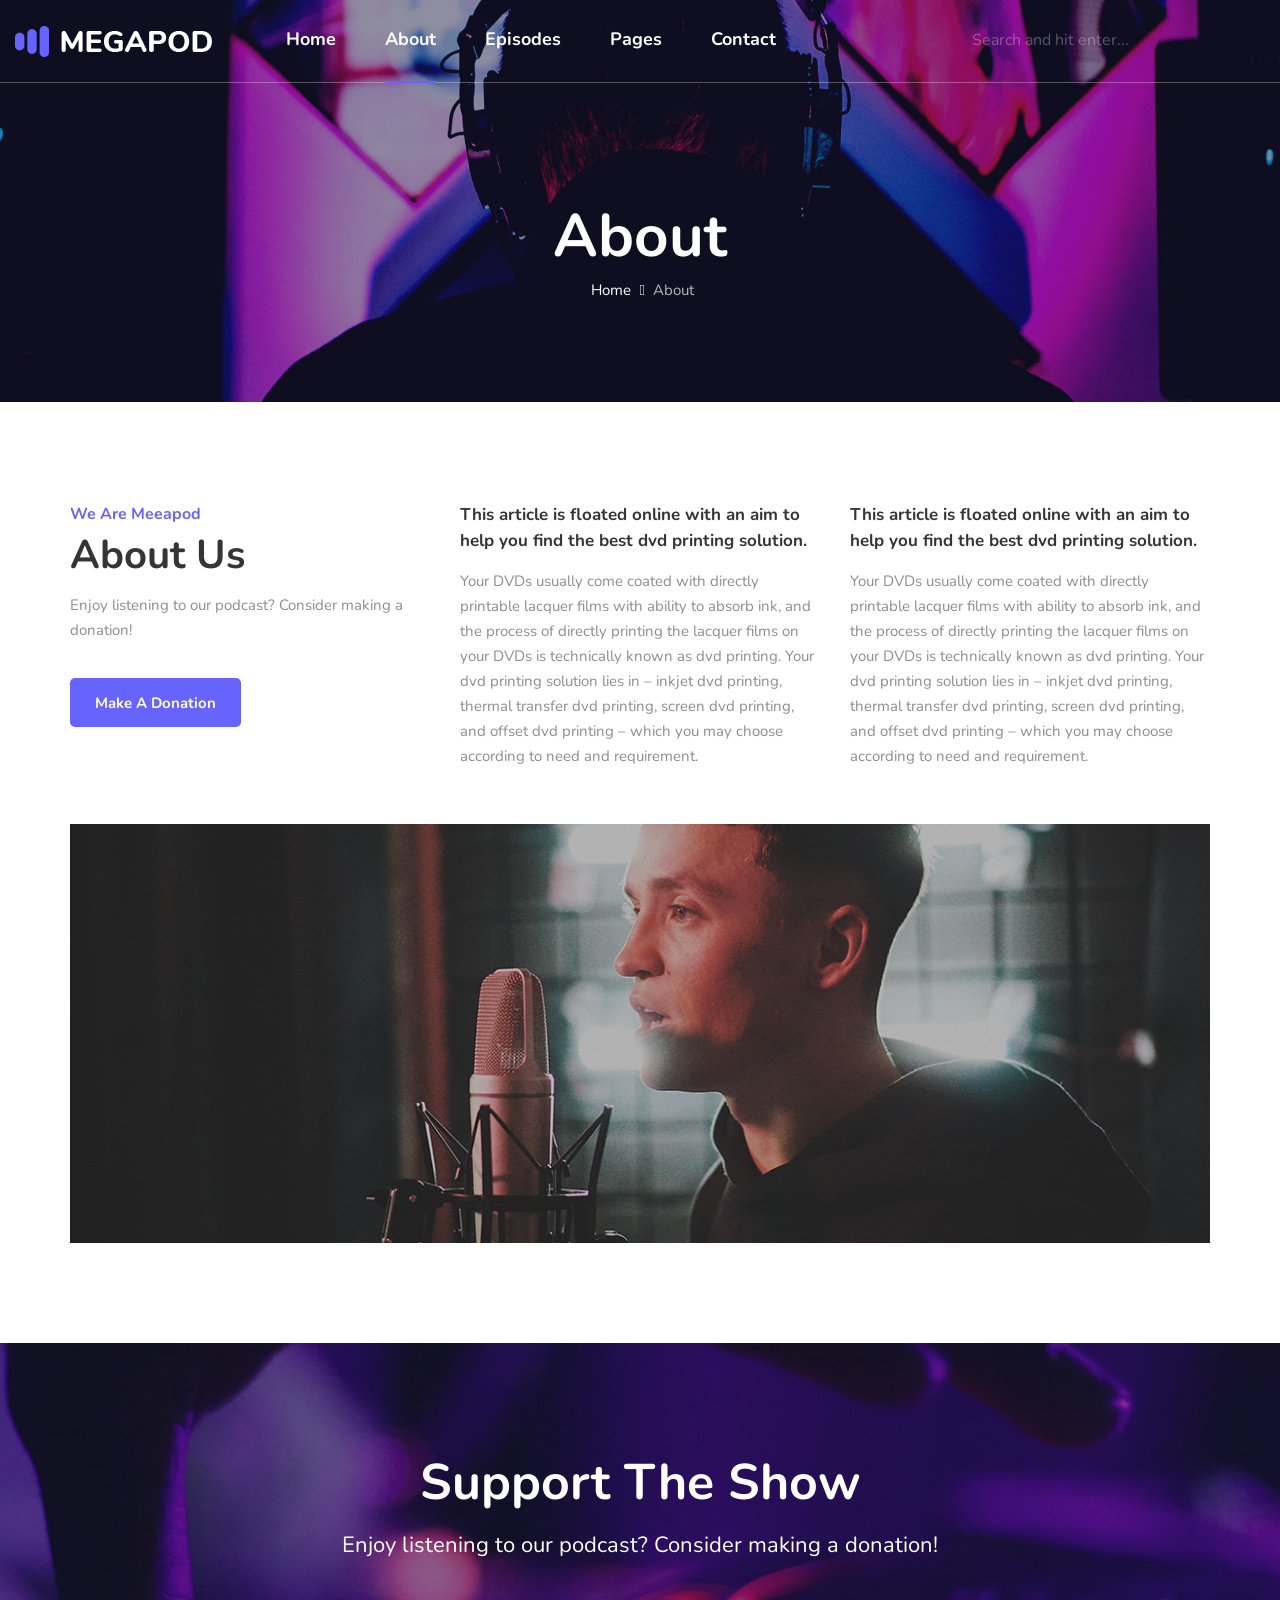
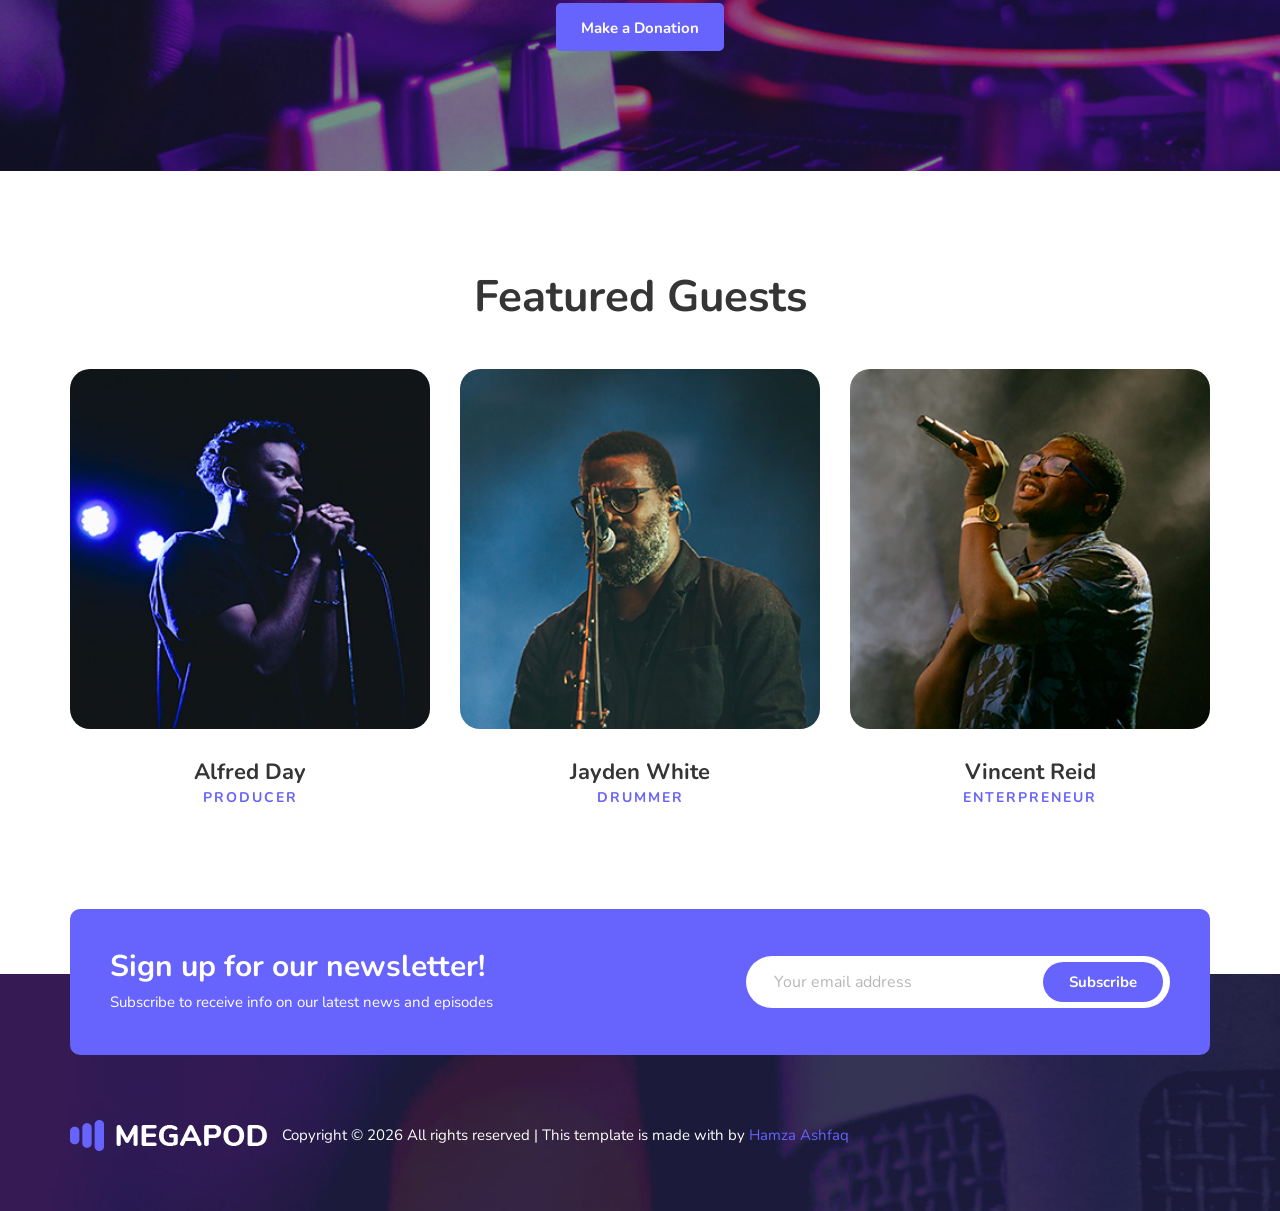
==== about.html @ d337b728 "Initial commit" ====
<!DOCTYPE html>
<html lang="zxx">

<head>
    <meta charset="UTF-8">
    <meta name="description" content="Megapod Template">
    <meta name="keywords" content="Megapod, unica, creative, html">
    <meta name="viewport" content="width=device-width, initial-scale=1.0">
    <meta http-equiv="X-UA-Compatible" content="ie=edge">
    <title>Megapod | Template</title>
    <link rel="shortcut icon" href="./img/download.jpg" type="image/x-icon">

    <!-- Google Font -->
    <link href="https://fonts.googleapis.com/css2?family=Nunito:wght@300;400;600;700;800;900&display=swap" rel="stylesheet">

    <!-- Css Styles -->
    <link rel="stylesheet" href="css/bootstrap.min.css" type="text/css">
    <link rel="stylesheet" href="css/font-awesome.min.css" type="text/css">
    <link rel="stylesheet" href="css/elegant-icons.css" type="text/css">
    <link rel="stylesheet" href="css/magnific-popup.css" type="text/css">
    <link rel="stylesheet" href="css/owl.carousel.min.css" type="text/css">
    <link rel="stylesheet" href="css/slicknav.min.css" type="text/css">
    <link rel="stylesheet" href="css/style.css" type="text/css">
</head>

<body>
    <!-- Page Preloder -->
    <div id="preloder">
        <div class="loader"></div>
    </div>

    <!-- Offcanvas Menu Begin -->
    <div class="offcanvas-menu-overlay"></div>
    <div class="offcanvas-menu-wrapper">
        <div class="offcanvas__search">
            <form action="#">
                <input type="text" placeholder="Search and hit enter...">
                <button type="submit"><i class="fa fa-search"></i></button>
            </form>
        </div>
        <div class="offcanvas__logo">
            <a href="./index.html"><img src="img/logo.png" alt=""></a>
        </div>
        <div id="mobile-menu-wrap"></div>
        <div class="offcanvas__social">
            <a href="#"><i class="fa fa-facebook"></i></a>
            <a href="#"><i class="fa fa-twitter"></i></a>
            <a href="#"><i class="fa fa-pinterest"></i></a>
            <a href="#"><i class="fa fa-instagram"></i></a>
            <a href="#"><i class="fa fa-dribbble"></i></a>
        </div>
    </div>
    <!-- Offcanvas Menu End -->

    <!-- Header Section Begin -->
    <header class="header">
        <div class="container-fluid">
            <div class="row">
                <div class="col-lg-8">
                    <div class="header__logo">
                        <a href="./index.html"><img src="img/logo.png" alt=""></a>
                    </div>
                    <nav class="header__menu mobile-menu">
                        <ul>
                            <li><a href="./index.html">Home</a></li>
                            <li class="active"><a href="./about.html">About</a></li>
                            <li><a href="./episodes.html">Episodes</a></li>
                            <li><a href="#">Pages</a>
                                <ul class="dropdown">
                                    <li><a href="./about.html">About</a></li>
                                    <li><a href="./episodes-details.html">Episodes</a></li>
                                    <li><a href="./blog.html">Blog</a></li>
                                    <li><a href="./blog-details.html">Blog Details</a></li>
                                </ul>
                            </li>
                            <li><a href="./contact.html">Contact</a></li>
                        </ul>
                    </nav>
                </div>
                <div class="col-lg-4">
                    <div class="header__right">
                        <div class="header__right__search">
                            <form action="#">
                                <input type="text" placeholder="Search and hit enter...">
                                <button type="submit"><i class="fa fa-search"></i></button>
                            </form>
                        </div>
                        <div class="header__right__social">
                            <a href="#"><i class="fa fa-facebook"></i></a>
                            <a href="#"><i class="fa fa-twitter"></i></a>
                            <a href="#"><i class="fa fa-pinterest"></i></a>
                            <a href="#"><i class="fa fa-instagram"></i></a>
                            <a href="#"><i class="fa fa-dribbble"></i></a>
                        </div>
                    </div>
                </div>
            </div>
            <div class="canvas__open"><i class="fa fa-bars"></i></div>
        </div>
    </header>
    <!-- Header Section End -->

    <!-- Breadcrumb Section Begin -->
    <section class="breadcrumb-option normal-breadcrumb spad set-bg" data-setbg="img/breadcrumb-bg.jpg">
        <div class="container">
            <div class="row">
                <div class="col-lg-12">
                    <div class="breadcrumb__text">
                        <h2>About</h2>
                        <div class="breadcrumb__links">
                            <a href="./index.html"><i class="fa fa-home"></i> Home</a>
                            <span>About</span>
                        </div>
                    </div>
                </div>
            </div>
        </div>
    </section>
    <!-- Breadcrumb Section End -->

    <!-- About Section Begin -->
    <section class="about spad">
        <div class="container">
            <div class="row">
                <div class="col-lg-4">
                    <div class="about__text">
                        <span>We Are Meeapod</span>
                        <h2>About Us</h2>
                        <p>Enjoy listening to our podcast? Consider making a donation!</p>
                        <a href="#" class="primary-btn">Make A Donation</a>
                    </div>
                </div>
                <div class="col-lg-4">
                    <div class="about__item">
                        <h6>This article is floated online with an aim to help you find the best dvd printing solution.
                        </h6>
                        <p>Your DVDs usually come coated with directly printable lacquer films with ability to absorb ink, and the process of directly printing the lacquer films on your DVDs is technically known as dvd printing. Your dvd printing solution
                            lies in – inkjet dvd printing, thermal transfer dvd printing, screen dvd printing, and offset dvd printing – which you may choose according to need and requirement.</p>
                    </div>
                </div>
                <div class="col-lg-4">
                    <div class="about__item">
                        <h6>This article is floated online with an aim to help you find the best dvd printing solution.
                        </h6>
                        <p>Your DVDs usually come coated with directly printable lacquer films with ability to absorb ink, and the process of directly printing the lacquer films on your DVDs is technically known as dvd printing. Your dvd printing solution
                            lies in – inkjet dvd printing, thermal transfer dvd printing, screen dvd printing, and offset dvd printing – which you may choose according to need and requirement.</p>
                    </div>
                </div>
            </div>
            <div class="row">
                <div class="col-lg-12">
                    <div class="about__pic">
                        <img src="img/about-pic.jpg" alt="">
                    </div>
                </div>
            </div>
        </div>
    </section>
    <!-- About Section End -->

    <!-- Call To Action Section Begin -->
    <section class="callto spad set-bg" data-setbg="img/call-about-bg.jpg">
        <div class="container">
            <div class="row">
                <div class="col-lg-12">
                    <div class="callto__text">
                        <h2>Support The Show</h2>
                        <p>Enjoy listening to our podcast? Consider making a donation!</p>
                        <a href="#" class="primary-btn">Make a Donation</a>
                    </div>
                </div>
            </div>
        </div>
    </section>
    <!-- Call To Action Section End -->

    <!-- Team Section Begin -->
    <section class="team spad">
        <div class="container">
            <div class="row">
                <div class="col-lg-12">
                    <div class="section-title">
                        <h2>Featured Guests</h2>
                    </div>
                </div>
            </div>
            <div class="row">
                <div class="col-lg-4 col-md-6 col-sm-6">
                    <div class="team__item">
                        <img src="img/team/team-1.jpg" alt="">
                        <h4>Alfred Day</h4>
                        <span>PRODUCER</span>
                    </div>
                </div>
                <div class="col-lg-4 col-md-6 col-sm-6">
                    <div class="team__item">
                        <img src="img/team/team-2.jpg" alt="">
                        <h4>Jayden White</h4>
                        <span>Drummer</span>
                    </div>
                </div>
                <div class="col-lg-4 col-md-6 col-sm-6">
                    <div class="team__item">
                        <img src="img/team/team-3.jpg" alt="">
                        <h4>Vincent Reid</h4>
                        <span>Enterpreneur</span>
                    </div>
                </div>
            </div>
        </div>
    </section>
    <!-- Team Section End -->

    <!-- Footer Section Begin -->
    <footer class="footer set-bg" data-setbg="img/footer-bg.jpg">
        <div class="container">
            <div class="footer__subscriber">
                <div class="row">
                    <div class="col-lg-5">
                        <div class="footer__subscriber__text">
                            <h3>Sign up for our newsletter!</h3>
                            <p>Subscribe to receive info on our latest news and episodes</p>
                        </div>
                    </div>
                    <div class="col-lg-5 offset-lg-2">
                        <form action="#" class="footer__subscriber__form">
                            <input type="text" placeholder="Your email address">
                            <button type="submit" class="site-btn">Subscribe</button>
                        </form>
                    </div>
                </div>
            </div>
            <div class="row">
                <div class="col-lg-9 col-md-9">
                    <div class="footer__widget">
                        <div class="footer__logo">
                            <a href="#"><img src="img/logo.png" alt=""></a>
                        </div>
                        <p class="footer__copyright__text">Copyright ©
                            <script>
                                document.write(new Date().getFullYear());
                            </script> All rights reserved | This template is made with <i class="fa fa-heart-o" aria-hidden="true"></i> by <a href="https://colorlib.com" target="_blank">Hamza Ashfaq</a>
                        </p>
                    </div>
                </div>
                <div class="col-lg-3 col-md-3">
                    <div class="footer__social">
                        <a href="#"><i class="fa fa-facebook"></i></a>
                        <a href="#"><i class="fa fa-twitter"></i></a>
                        <a href="#"><i class="fa fa-pinterest"></i></a>
                        <a href="#"><i class="fa fa-instagram"></i></a>
                        <a href="#"><i class="fa fa-youtube-play"></i></a>
                    </div>
                </div>
            </div>
        </div>
    </footer>
    <!-- Footer Section End -->

    <!-- Js Plugins -->
    <script src="js/jquery-3.3.1.min.js"></script>
    <script src="js/bootstrap.min.js"></script>
    <script src="js/jquery.magnific-popup.min.js"></script>
    <script src="js/mixitup.min.js"></script>
    <script src="js/jquery.slicknav.js"></script>
    <script src="js/owl.carousel.min.js"></script>
    <script src="js/main.js"></script>

    <!-- Music Plugin -->
    <script src="js/jquery.jplayer.min.js"></script>
    <script src="js/jplayerInit.js"></script>
</body>

</html>
---- css/elegant-icons.css ----
@font-face {
	font-family: 'ElegantIcons';
	src:url('../fonts/ElegantIcons.eot');
	src:url('../fonts/ElegantIcons.eot?#iefix') format('embedded-opentype'),
		url('../fonts/ElegantIcons.woff') format('woff'),
		url('../fonts/ElegantIcons.ttf') format('truetype'),
		url('../fonts/ElegantIcons.svg#ElegantIcons') format('svg');
	font-weight: normal;
	font-style: normal;
}

/* Use the following CSS code if you want to use data attributes for inserting your icons */
[data-icon]:before {
	font-family: 'ElegantIcons';
	content: attr(data-icon);
	speak: none;
	font-weight: normal;
	font-variant: normal;
	text-transform: none;
	line-height: 1;
	-webkit-font-smoothing: antialiased;
	-moz-osx-font-smoothing: grayscale;
}

/* Use the following CSS code if you want to have a class per icon */
/*
Instead of a list of all class selectors,
you can use the generic selector below, but it's slower:
[class*="your-class-prefix"] {
*/
.arrow_up, .arrow_down, .arrow_left, .arrow_right, .arrow_left-up, .arrow_right-up, .arrow_right-down, .arrow_left-down, .arrow-up-down, .arrow_up-down_alt, .arrow_left-right_alt, .arrow_left-right, .arrow_expand_alt2, .arrow_expand_alt, .arrow_condense, .arrow_expand, .arrow_move, .arrow_carrot-up, .arrow_carrot-down, .arrow_carrot-left, .arrow_carrot-right, .arrow_carrot-2up, .arrow_carrot-2down, .arrow_carrot-2left, .arrow_carrot-2right, .arrow_carrot-up_alt2, .arrow_carrot-down_alt2, .arrow_carrot-left_alt2, .arrow_carrot-right_alt2, .arrow_carrot-2up_alt2, .arrow_carrot-2down_alt2, .arrow_carrot-2left_alt2, .arrow_carrot-2right_alt2, .arrow_triangle-up, .arrow_triangle-down, .arrow_triangle-left, .arrow_triangle-right, .arrow_triangle-up_alt2, .arrow_triangle-down_alt2, .arrow_triangle-left_alt2, .arrow_triangle-right_alt2, .arrow_back, .icon_minus-06, .icon_plus, .icon_close, .icon_check, .icon_minus_alt2, .icon_plus_alt2, .icon_close_alt2, .icon_check_alt2, .icon_zoom-out_alt, .icon_zoom-in_alt, .icon_search, .icon_box-empty, .icon_box-selected, .icon_minus-box, .icon_plus-box, .icon_box-checked, .icon_circle-empty, .icon_circle-slelected, .icon_stop_alt2, .icon_stop, .icon_pause_alt2, .icon_pause, .icon_menu, .icon_menu-square_alt2, .icon_menu-circle_alt2, .icon_ul, .icon_ol, .icon_adjust-horiz, .icon_adjust-vert, .icon_document_alt, .icon_documents_alt, .icon_pencil, .icon_pencil-edit_alt, .icon_pencil-edit, .icon_folder-alt, .icon_folder-open_alt, .icon_folder-add_alt, .icon_info_alt, .icon_error-oct_alt, .icon_error-circle_alt, .icon_error-triangle_alt, .icon_question_alt2, .icon_question, .icon_comment_alt, .icon_chat_alt, .icon_vol-mute_alt, .icon_volume-low_alt, .icon_volume-high_alt, .icon_quotations, .icon_quotations_alt2, .icon_clock_alt, .icon_lock_alt, .icon_lock-open_alt, .icon_key_alt, .icon_cloud_alt, .icon_cloud-upload_alt, .icon_cloud-download_alt, .icon_image, .icon_images, .icon_lightbulb_alt, .icon_gift_alt, .icon_house_alt, .icon_genius, .icon_mobile, .icon_tablet, .icon_laptop, .icon_desktop, .icon_camera_alt, .icon_mail_alt, .icon_cone_alt, .icon_ribbon_alt, .icon_bag_alt, .icon_creditcard, .icon_cart_alt, .icon_paperclip, .icon_tag_alt, .icon_tags_alt, .icon_trash_alt, .icon_cursor_alt, .icon_mic_alt, .icon_compass_alt, .icon_pin_alt, .icon_pushpin_alt, .icon_map_alt, .icon_drawer_alt, .icon_toolbox_alt, .icon_book_alt, .icon_calendar, .icon_film, .icon_table, .icon_contacts_alt, .icon_headphones, .icon_lifesaver, .icon_piechart, .icon_refresh, .icon_link_alt, .icon_link, .icon_loading, .icon_blocked, .icon_archive_alt, .icon_heart_alt, .icon_star_alt, .icon_star-half_alt, .icon_star, .icon_star-half, .icon_tools, .icon_tool, .icon_cog, .icon_cogs, .arrow_up_alt, .arrow_down_alt, .arrow_left_alt, .arrow_right_alt, .arrow_left-up_alt, .arrow_right-up_alt, .arrow_right-down_alt, .arrow_left-down_alt, .arrow_condense_alt, .arrow_expand_alt3, .arrow_carrot_up_alt, .arrow_carrot-down_alt, .arrow_carrot-left_alt, .arrow_carrot-right_alt, .arrow_carrot-2up_alt, .arrow_carrot-2dwnn_alt, .arrow_carrot-2left_alt, .arrow_carrot-2right_alt, .arrow_triangle-up_alt, .arrow_triangle-down_alt, .arrow_triangle-left_alt, .arrow_triangle-right_alt, .icon_minus_alt, .icon_plus_alt, .icon_close_alt, .icon_check_alt, .icon_zoom-out, .icon_zoom-in, .icon_stop_alt, .icon_menu-square_alt, .icon_menu-circle_alt, .icon_document, .icon_documents, .icon_pencil_alt, .icon_folder, .icon_folder-open, .icon_folder-add, .icon_folder_upload, .icon_folder_download, .icon_info, .icon_error-circle, .icon_error-oct, .icon_error-triangle, .icon_question_alt, .icon_comment, .icon_chat, .icon_vol-mute, .icon_volume-low, .icon_volume-high, .icon_quotations_alt, .icon_clock, .icon_lock, .icon_lock-open, .icon_key, .icon_cloud, .icon_cloud-upload, .icon_cloud-download, .icon_lightbulb, .icon_gift, .icon_house, .icon_camera, .icon_mail, .icon_cone, .icon_ribbon, .icon_bag, .icon_cart, .icon_tag, .icon_tags, .icon_trash, .icon_cursor, .icon_mic, .icon_compass, .icon_pin, .icon_pushpin, .icon_map, .icon_drawer, .icon_toolbox, .icon_book, .icon_contacts, .icon_archive, .icon_heart, .icon_profile, .icon_group, .icon_grid-2x2, .icon_grid-3x3, .icon_music, .icon_pause_alt, .icon_phone, .icon_upload, .icon_download, .social_facebook, .social_twitter, .social_pinterest, .social_googleplus, .social_tumblr, .social_tumbleupon, .social_wordpress, .social_instagram, .social_dribbble, .social_vimeo, .social_linkedin, .social_rss, .social_deviantart, .social_share, .social_myspace, .social_skype, .social_youtube, .social_picassa, .social_googledrive, .social_flickr, .social_blogger, .social_spotify, .social_delicious, .social_facebook_circle, .social_twitter_circle, .social_pinterest_circle, .social_googleplus_circle, .social_tumblr_circle, .social_stumbleupon_circle, .social_wordpress_circle, .social_instagram_circle, .social_dribbble_circle, .social_vimeo_circle, .social_linkedin_circle, .social_rss_circle, .social_deviantart_circle, .social_share_circle, .social_myspace_circle, .social_skype_circle, .social_youtube_circle, .social_picassa_circle, .social_googledrive_alt2, .social_flickr_circle, .social_blogger_circle, .social_spotify_circle, .social_delicious_circle, .social_facebook_square, .social_twitter_square, .social_pinterest_square, .social_googleplus_square, .social_tumblr_square, .social_stumbleupon_square, .social_wordpress_square, .social_instagram_square, .social_dribbble_square, .social_vimeo_square, .social_linkedin_square, .social_rss_square, .social_deviantart_square, .social_share_square, .social_myspace_square, .social_skype_square, .social_youtube_square, .social_picassa_square, .social_googledrive_square, .social_flickr_square, .social_blogger_square, .social_spotify_square, .social_delicious_square, .icon_printer, .icon_calulator, .icon_building, .icon_floppy, .icon_drive, .icon_search-2, .icon_id, .icon_id-2, .icon_puzzle, .icon_like, .icon_dislike, .icon_mug, .icon_currency, .icon_wallet, .icon_pens, .icon_easel, .icon_flowchart, .icon_datareport, .icon_briefcase, .icon_shield, .icon_percent, .icon_globe, .icon_globe-2, .icon_target, .icon_hourglass, .icon_balance, .icon_rook, .icon_printer-alt, .icon_calculator_alt, .icon_building_alt, .icon_floppy_alt, .icon_drive_alt, .icon_search_alt, .icon_id_alt, .icon_id-2_alt, .icon_puzzle_alt, .icon_like_alt, .icon_dislike_alt, .icon_mug_alt, .icon_currency_alt, .icon_wallet_alt, .icon_pens_alt, .icon_easel_alt, .icon_flowchart_alt, .icon_datareport_alt, .icon_briefcase_alt, .icon_shield_alt, .icon_percent_alt, .icon_globe_alt, .icon_clipboard {
	font-family: 'ElegantIcons';
	speak: none;
	font-style: normal;
	font-weight: normal;
	font-variant: normal;
	text-transform: none;
	line-height: 1;
	-webkit-font-smoothing: antialiased;
}
.arrow_up:before {
	content: "\21";
}
.arrow_down:before {
	content: "\22";
}
.arrow_left:before {
	content: "\23";
}
.arrow_right:before {
	content: "\24";
}
.arrow_left-up:before {
	content: "\25";
}
.arrow_right-up:before {
	content: "\26";
}
.arrow_right-down:before {
	content: "\27";
}
.arrow_left-down:before {
	content: "\28";
}
.arrow-up-down:before {
	content: "\29";
}
.arrow_up-down_alt:before {
	content: "\2a";
}
.arrow_left-right_alt:before {
	content: "\2b";
}
.arrow_left-right:before {
	content: "\2c";
}
.arrow_expand_alt2:before {
	content: "\2d";
}
.arrow_expand_alt:before {
	content: "\2e";
}
.arrow_condense:before {
	content: "\2f";
}
.arrow_expand:before {
	content: "\30";
}
.arrow_move:before {
	content: "\31";
}
.arrow_carrot-up:before {
	content: "\32";
}
.arrow_carrot-down:before {
	content: "\33";
}
.arrow_carrot-left:before {
	content: "\34";
}
.arrow_carrot-right:before {
	content: "\35";
}
.arrow_carrot-2up:before {
	content: "\36";
}
.arrow_carrot-2down:before {
	content: "\37";
}
.arrow_carrot-2left:before {
	content: "\38";
}
.arrow_carrot-2right:before {
	content: "\39";
}
.arrow_carrot-up_alt2:before {
	content: "\3a";
}
.arrow_carrot-down_alt2:before {
	content: "\3b";
}
.arrow_carrot-left_alt2:before {
	content: "\3c";
}
.arrow_carrot-right_alt2:before {
	content: "\3d";
}
.arrow_carrot-2up_alt2:before {
	content: "\3e";
}
.arrow_carrot-2down_alt2:before {
	content: "\3f";
}
.arrow_carrot-2left_alt2:before {
	content: "\40";
}
.arrow_carrot-2right_alt2:before {
	content: "\41";
}
.arrow_triangle-up:before {
	content: "\42";
}
.arrow_triangle-down:before {
	content: "\43";
}
.arrow_triangle-left:before {
	content: "\44";
}
.arrow_triangle-right:before {
	content: "\45";
}
.arrow_triangle-up_alt2:before {
	content: "\46";
}
.arrow_triangle-down_alt2:before {
	content: "\47";
}
.arrow_triangle-left_alt2:before {
	content: "\48";
}
.arrow_triangle-right_alt2:before {
	content: "\49";
}
.arrow_back:before {
	content: "\4a";
}
.icon_minus-06:before {
	content: "\4b";
}
.icon_plus:before {
	content: "\4c";
}
.icon_close:before {
	content: "\4d";
}
.icon_check:before {
	content: "\4e";
}
.icon_minus_alt2:before {
	content: "\4f";
}
.icon_plus_alt2:before {
	content: "\50";
}
.icon_close_alt2:before {
	content: "\51";
}
.icon_check_alt2:before {
	content: "\52";
}
.icon_zoom-out_alt:before {
	content: "\53";
}
.icon_zoom-in_alt:before {
	content: "\54";
}
.icon_search:before {
	content: "\55";
}
.icon_box-empty:before {
	content: "\56";
}
.icon_box-selected:before {
	content: "\57";
}
.icon_minus-box:before {
	content: "\58";
}
.icon_plus-box:before {
	content: "\59";
}
.icon_box-checked:before {
	content: "\5a";
}
.icon_circle-empty:before {
	content: "\5b";
}
.icon_circle-slelected:before {
	content: "\5c";
}
.icon_stop_alt2:before {
	content: "\5d";
}
.icon_stop:before {
	content: "\5e";
}
.icon_pause_alt2:before {
	content: "\5f";
}
.icon_pause:before {
	content: "\60";
}
.icon_menu:before {
	content: "\61";
}
.icon_menu-square_alt2:before {
	content: "\62";
}
.icon_menu-circle_alt2:before {
	content: "\63";
}
.icon_ul:before {
	content: "\64";
}
.icon_ol:before {
	content: "\65";
}
.icon_adjust-horiz:before {
	content: "\66";
}
.icon_adjust-vert:before {
	content: "\67";
}
.icon_document_alt:before {
	content: "\68";
}
.icon_documents_alt:before {
	content: "\69";
}
.icon_pencil:before {
	content: "\6a";
}
.icon_pencil-edit_alt:before {
	content: "\6b";
}
.icon_pencil-edit:before {
	content: "\6c";
}
.icon_folder-alt:before {
	content: "\6d";
}
.icon_folder-open_alt:before {
	content: "\6e";
}
.icon_folder-add_alt:before {
	content: "\6f";
}
.icon_info_alt:before {
	content: "\70";
}
.icon_error-oct_alt:before {
	content: "\71";
}
.icon_error-circle_alt:before {
	content: "\72";
}
.icon_error-triangle_alt:before {
	content: "\73";
}
.icon_question_alt2:before {
	content: "\74";
}
.icon_question:before {
	content: "\75";
}
.icon_comment_alt:before {
	content: "\76";
}
.icon_chat_alt:before {
	content: "\77";
}
.icon_vol-mute_alt:before {
	content: "\78";
}
.icon_volume-low_alt:before {
	content: "\79";
}
.icon_volume-high_alt:before {
	content: "\7a";
}
.icon_quotations:before {
	content: "\7b";
}
.icon_quotations_alt2:before {
	content: "\7c";
}
.icon_clock_alt:before {
	content: "\7d";
}
.icon_lock_alt:before {
	content: "\7e";
}
.icon_lock-open_alt:before {
	content: "\e000";
}
.icon_key_alt:before {
	content: "\e001";
}
.icon_cloud_alt:before {
	content: "\e002";
}
.icon_cloud-upload_alt:before {
	content: "\e003";
}
.icon_cloud-download_alt:before {
	content: "\e004";
}
.icon_image:before {
	content: "\e005";
}
.icon_images:before {
	content: "\e006";
}
.icon_lightbulb_alt:before {
	content: "\e007";
}
.icon_gift_alt:before {
	content: "\e008";
}
.icon_house_alt:before {
	content: "\e009";
}
.icon_genius:before {
	content: "\e00a";
}
.icon_mobile:before {
	content: "\e00b";
}
.icon_tablet:before {
	content: "\e00c";
}
.icon_laptop:before {
	content: "\e00d";
}
.icon_desktop:before {
	content: "\e00e";
}
.icon_camera_alt:before {
	content: "\e00f";
}
.icon_mail_alt:before {
	content: "\e010";
}
.icon_cone_alt:before {
	content: "\e011";
}
.icon_ribbon_alt:before {
	content: "\e012";
}
.icon_bag_alt:before {
	content: "\e013";
}
.icon_creditcard:before {
	content: "\e014";
}
.icon_cart_alt:before {
	content: "\e015";
}
.icon_paperclip:before {
	content: "\e016";
}
.icon_tag_alt:before {
	content: "\e017";
}
.icon_tags_alt:before {
	content: "\e018";
}
.icon_trash_alt:before {
	content: "\e019";
}
.icon_cursor_alt:before {
	content: "\e01a";
}
.icon_mic_alt:before {
	content: "\e01b";
}
.icon_compass_alt:before {
	content: "\e01c";
}
.icon_pin_alt:before {
	content: "\e01d";
}
.icon_pushpin_alt:before {
	content: "\e01e";
}
.icon_map_alt:before {
	content: "\e01f";
}
.icon_drawer_alt:before {
	content: "\e020";
}
.icon_toolbox_alt:before {
	content: "\e021";
}
.icon_book_alt:before {
	content: "\e022";
}
.icon_calendar:before {
	content: "\e023";
}
.icon_film:before {
	content: "\e024";
}
.icon_table:before {
	content: "\e025";
}
.icon_contacts_alt:before {
	content: "\e026";
}
.icon_headphones:before {
	content: "\e027";
}
.icon_lifesaver:before {
	content: "\e028";
}
.icon_piechart:before {
	content: "\e029";
}
.icon_refresh:before {
	content: "\e02a";
}
.icon_link_alt:before {
	content: "\e02b";
}
.icon_link:before {
	content: "\e02c";
}
.icon_loading:before {
	content: "\e02d";
}
.icon_blocked:before {
	content: "\e02e";
}
.icon_archive_alt:before {
	content: "\e02f";
}
.icon_heart_alt:before {
	content: "\e030";
}
.icon_star_alt:before {
	content: "\e031";
}
.icon_star-half_alt:before {
	content: "\e032";
}
.icon_star:before {
	content: "\e033";
}
.icon_star-half:before {
	content: "\e034";
}
.icon_tools:before {
	content: "\e035";
}
.icon_tool:before {
	content: "\e036";
}
.icon_cog:before {
	content: "\e037";
}
.icon_cogs:before {
	content: "\e038";
}
.arrow_up_alt:before {
	content: "\e039";
}
.arrow_down_alt:before {
	content: "\e03a";
}
.arrow_left_alt:before {
	content: "\e03b";
}
.arrow_right_alt:before {
	content: "\e03c";
}
.arrow_left-up_alt:before {
	content: "\e03d";
}
.arrow_right-up_alt:before {
	content: "\e03e";
}
.arrow_right-down_alt:before {
	content: "\e03f";
}
.arrow_left-down_alt:before {
	content: "\e040";
}
.arrow_condense_alt:before {
	content: "\e041";
}
.arrow_expand_alt3:before {
	content: "\e042";
}
.arrow_carrot_up_alt:before {
	content: "\e043";
}
.arrow_carrot-down_alt:before {
	content: "\e044";
}
.arrow_carrot-left_alt:before {
	content: "\e045";
}
.arrow_carrot-right_alt:before {
	content: "\e046";
}
.arrow_carrot-2up_alt:before {
	content: "\e047";
}
.arrow_carrot-2dwnn_alt:before {
	content: "\e048";
}
.arrow_carrot-2left_alt:before {
	content: "\e049";
}
.arrow_carrot-2right_alt:before {
	content: "\e04a";
}
.arrow_triangle-up_alt:before {
	content: "\e04b";
}
.arrow_triangle-down_alt:before {
	content: "\e04c";
}
.arrow_triangle-left_alt:before {
	content: "\e04d";
}
.arrow_triangle-right_alt:before {
	content: "\e04e";
}
.icon_minus_alt:before {
	content: "\e04f";
}
.icon_plus_alt:before {
	content: "\e050";
}
.icon_close_alt:before {
	content: "\e051";
}
.icon_check_alt:before {
	content: "\e052";
}
.icon_zoom-out:before {
	content: "\e053";
}
.icon_zoom-in:before {
	content: "\e054";
}
.icon_stop_alt:before {
	content: "\e055";
}
.icon_menu-square_alt:before {
	content: "\e056";
}
.icon_menu-circle_alt:before {
	content: "\e057";
}
.icon_document:before {
	content: "\e058";
}
.icon_documents:before {
	content: "\e059";
}
.icon_pencil_alt:before {
	content: "\e05a";
}
.icon_folder:before {
	content: "\e05b";
}
.icon_folder-open:before {
	content: "\e05c";
}
.icon_folder-add:before {
	content: "\e05d";
}
.icon_folder_upload:before {
	content: "\e05e";
}
.icon_folder_download:before {
	content: "\e05f";
}
.icon_info:before {
	content: "\e060";
}
.icon_error-circle:before {
	content: "\e061";
}
.icon_error-oct:before {
	content: "\e062";
}
.icon_error-triangle:before {
	content: "\e063";
}
.icon_question_alt:before {
	content: "\e064";
}
.icon_comment:before {
	content: "\e065";
}
.icon_chat:before {
	content: "\e066";
}
.icon_vol-mute:before {
	content: "\e067";
}
.icon_volume-low:before {
	content: "\e068";
}
.icon_volume-high:before {
	content: "\e069";
}
.icon_quotations_alt:before {
	content: "\e06a";
}
.icon_clock:before {
	content: "\e06b";
}
.icon_lock:before {
	content: "\e06c";
}
.icon_lock-open:before {
	content: "\e06d";
}
.icon_key:before {
	content: "\e06e";
}
.icon_cloud:before {
	content: "\e06f";
}
.icon_cloud-upload:before {
	content: "\e070";
}
.icon_cloud-download:before {
	content: "\e071";
}
.icon_lightbulb:before {
	content: "\e072";
}
.icon_gift:before {
	content: "\e073";
}
.icon_house:before {
	content: "\e074";
}
.icon_camera:before {
	content: "\e075";
}
.icon_mail:before {
	content: "\e076";
}
.icon_cone:before {
	content: "\e077";
}
.icon_ribbon:before {
	content: "\e078";
}
.icon_bag:before {
	content: "\e079";
}
.icon_cart:before {
	content: "\e07a";
}
.icon_tag:before {
	content: "\e07b";
}
.icon_tags:before {
	content: "\e07c";
}
.icon_trash:before {
	content: "\e07d";
}
.icon_cursor:before {
	content: "\e07e";
}
.icon_mic:before {
	content: "\e07f";
}
.icon_compass:before {
	content: "\e080";
}
.icon_pin:before {
	content: "\e081";
}
.icon_pushpin:before {
	content: "\e082";
}
.icon_map:before {
	content: "\e083";
}
.icon_drawer:before {
	content: "\e084";
}
.icon_toolbox:before {
	content: "\e085";
}
.icon_book:before {
	content: "\e086";
}
.icon_contacts:before {
	content: "\e087";
}
.icon_archive:before {
	content: "\e088";
}
.icon_heart:before {
	content: "\e089";
}
.icon_profile:before {
	content: "\e08a";
}
.icon_group:before {
	content: "\e08b";
}
.icon_grid-2x2:before {
	content: "\e08c";
}
.icon_grid-3x3:before {
	content: "\e08d";
}
.icon_music:before {
	content: "\e08e";
}
.icon_pause_alt:before {
	content: "\e08f";
}
.icon_phone:before {
	content: "\e090";
}
.icon_upload:before {
	content: "\e091";
}
.icon_download:before {
	content: "\e092";
}
.social_facebook:before {
	content: "\e093";
}
.social_twitter:before {
	content: "\e094";
}
.social_pinterest:before {
	content: "\e095";
}
.social_googleplus:before {
	content: "\e096";
}
.social_tumblr:before {
	content: "\e097";
}
.social_tumbleupon:before {
	content: "\e098";
}
.social_wordpress:before {
	content: "\e099";
}
.social_instagram:before {
	content: "\e09a";
}
.social_dribbble:before {
	content: "\e09b";
}
.social_vimeo:before {
	content: "\e09c";
}
.social_linkedin:before {
	content: "\e09d";
}
.social_rss:before {
	content: "\e09e";
}
.social_deviantart:before {
	content: "\e09f";
}
.social_share:before {
	content: "\e0a0";
}
.social_myspace:before {
	content: "\e0a1";
}
.social_skype:before {
	content: "\e0a2";
}
.social_youtube:before {
	content: "\e0a3";
}
.social_picassa:before {
	content: "\e0a4";
}
.social_googledrive:before {
	content: "\e0a5";
}
.social_flickr:before {
	content: "\e0a6";
}
.social_blogger:before {
	content: "\e0a7";
}
.social_spotify:before {
	content: "\e0a8";
}
.social_delicious:before {
	content: "\e0a9";
}
.social_facebook_circle:before {
	content: "\e0aa";
}
.social_twitter_circle:before {
	content: "\e0ab";
}
.social_pinterest_circle:before {
	content: "\e0ac";
}
.social_googleplus_circle:before {
	content: "\e0ad";
}
.social_tumblr_circle:before {
	content: "\e0ae";
}
.social_stumbleupon_circle:before {
	content: "\e0af";
}
.social_wordpress_circle:before {
	content: "\e0b0";
}
.social_instagram_circle:before {
	content: "\e0b1";
}
.social_dribbble_circle:before {
	content: "\e0b2";
}
.social_vimeo_circle:before {
	content: "\e0b3";
}
.social_linkedin_circle:before {
	content: "\e0b4";
}
.social_rss_circle:before {
	content: "\e0b5";
}
.social_deviantart_circle:before {
	content: "\e0b6";
}
.social_share_circle:before {
	content: "\e0b7";
}
.social_myspace_circle:before {
	content: "\e0b8";
}
.social_skype_circle:before {
	content: "\e0b9";
}
.social_youtube_circle:before {
	content: "\e0ba";
}
.social_picassa_circle:before {
	content: "\e0bb";
}
.social_googledrive_alt2:before {
	content: "\e0bc";
}
.social_flickr_circle:before {
	content: "\e0bd";
}
.social_blogger_circle:before {
	content: "\e0be";
}
.social_spotify_circle:before {
	content: "\e0bf";
}
.social_delicious_circle:before {
	content: "\e0c0";
}
.social_facebook_square:before {
	content: "\e0c1";
}
.social_twitter_square:before {
	content: "\e0c2";
}
.social_pinterest_square:before {
	content: "\e0c3";
}
.social_googleplus_square:before {
	content: "\e0c4";
}
.social_tumblr_square:before {
	content: "\e0c5";
}
.social_stumbleupon_square:before {
	content: "\e0c6";
}
.social_wordpress_square:before {
	content: "\e0c7";
}
.social_instagram_square:before {
	content: "\e0c8";
}
.social_dribbble_square:before {
	content: "\e0c9";
}
.social_vimeo_square:before {
	content: "\e0ca";
}
.social_linkedin_square:before {
	content: "\e0cb";
}
.social_rss_square:before {
	content: "\e0cc";
}
.social_deviantart_square:before {
	content: "\e0cd";
}
.social_share_square:before {
	content: "\e0ce";
}
.social_myspace_square:before {
	content: "\e0cf";
}
.social_skype_square:before {
	content: "\e0d0";
}
.social_youtube_square:before {
	content: "\e0d1";
}
.social_picassa_square:before {
	content: "\e0d2";
}
.social_googledrive_square:before {
	content: "\e0d3";
}
.social_flickr_square:before {
	content: "\e0d4";
}
.social_blogger_square:before {
	content: "\e0d5";
}
.social_spotify_square:before {
	content: "\e0d6";
}
.social_delicious_square:before {
	content: "\e0d7";
}
.icon_printer:before {
	content: "\e103";
}
.icon_calulator:before {
	content: "\e0ee";
}
.icon_building:before {
	content: "\e0ef";
}
.icon_floppy:before {
	content: "\e0e8";
}
.icon_drive:before {
	content: "\e0ea";
}
.icon_search-2:before {
	content: "\e101";
}
.icon_id:before {
	content: "\e107";
}
.icon_id-2:before {
	content: "\e108";
}
.icon_puzzle:before {
	content: "\e102";
}
.icon_like:before {
	content: "\e106";
}
.icon_dislike:before {
	content: "\e0eb";
}
.icon_mug:before {
	content: "\e105";
}
.icon_currency:before {
	content: "\e0ed";
}
.icon_wallet:before {
	content: "\e100";
}
.icon_pens:before {
	content: "\e104";
}
.icon_easel:before {
	content: "\e0e9";
}
.icon_flowchart:before {
	content: "\e109";
}
.icon_datareport:before {
	content: "\e0ec";
}
.icon_briefcase:before {
	content: "\e0fe";
}
.icon_shield:before {
	content: "\e0f6";
}
.icon_percent:before {
	content: "\e0fb";
}
.icon_globe:before {
	content: "\e0e2";
}
.icon_globe-2:before {
	content: "\e0e3";
}
.icon_target:before {
	content: "\e0f5";
}
.icon_hourglass:before {
	content: "\e0e1";
}
.icon_balance:before {
	content: "\e0ff";
}
.icon_rook:before {
	content: "\e0f8";
}
.icon_printer-alt:before {
	content: "\e0fa";
}
.icon_calculator_alt:before {
	content: "\e0e7";
}
.icon_building_alt:before {
	content: "\e0fd";
}
.icon_floppy_alt:before {
	content: "\e0e4";
}
.icon_drive_alt:before {
	content: "\e0e5";
}
.icon_search_alt:before {
	content: "\e0f7";
}
.icon_id_alt:before {
	content: "\e0e0";
}
.icon_id-2_alt:before {
	content: "\e0fc";
}
.icon_puzzle_alt:before {
	content: "\e0f9";
}
.icon_like_alt:before {
	content: "\e0dd";
}
.icon_dislike_alt:before {
	content: "\e0f1";
}
.icon_mug_alt:before {
	content: "\e0dc";
}
.icon_currency_alt:before {
	content: "\e0f3";
}
.icon_wallet_alt:before {
	content: "\e0d8";
}
.icon_pens_alt:before {
	content: "\e0db";
}
.icon_easel_alt:before {
	content: "\e0f0";
}
.icon_flowchart_alt:before {
	content: "\e0df";
}
.icon_datareport_alt:before {
	content: "\e0f2";
}
.icon_briefcase_alt:before {
	content: "\e0f4";
}
.icon_shield_alt:before {
	content: "\e0d9";
}
.icon_percent_alt:before {
	content: "\e0da";
}
.icon_globe_alt:before {
	content: "\e0de";
}
.icon_clipboard:before {
	content: "\e0e6";
}


	.glyph {
		float: left;
		text-align: center;
		padding: .75em;
		margin: .4em 1.5em .75em 0;
		width: 6em;
text-shadow: none;
	}
        .glyph_big {
        font-size: 128px;
        color: #59c5dc;
        float: left;
        margin-right: 20px;
        }

        .glyph div { padding-bottom: 10px;}

	.glyph input {
		font-family: consolas, monospace;
		font-size: 12px;
		width: 100%;
		text-align: center;
		border: 0;
		box-shadow: 0 0 0 1px #ccc;
		padding: .2em;
                -moz-border-radius: 5px;
                -webkit-border-radius: 5px;
	}
	.centered {
		margin-left: auto;
		margin-right: auto;
	}
	.glyph .fs1 {
		font-size: 2em;
	}
---- css/style.css ----
/******************************************************************
Theme Name: Megapod
Description: Mogapod Music Tamplate
Author: Colorib
Author URI: https://www.colorib.com/
Version: 1.0
Created: Colorib
******************************************************************/

/*------------------------------------------------------------------
[Table of contents]

1.  Template default CSS
	1.1	Variables
	1.2	Mixins
	1.3	Flexbox
	1.4	Reset
2.  Helper Css
3.  Header Section
4.  Hero Section
5.  Services Section
6.  Track Section
7.  Countdown Section
8.  Team Section
9.  Contact
10.  Footer Style
-------------------------------------------------------------------*/

/*----------------------------------------*/
/* Template default CSS
/*----------------------------------------*/

html,
body {
	height: 100%;
	font-family: "Nunito", sans-serif;
	-webkit-font-smoothing: antialiased;
	font-smoothing: antialiased;
}

h1,
h2,
h3,
h4,
h5,
h6 {
	margin: 0;
	color: #111111;
	font-weight: 400;
	font-family: "Nunito", sans-serif;
}

h1 {
	font-size: 70px;
}

h2 {
	font-size: 36px;
}

h3 {
	font-size: 30px;
}

h4 {
	font-size: 24px;
}

h5 {
	font-size: 18px;
}

h6 {
	font-size: 16px;
}

p {
	font-size: 15px;
	font-family: "Nunito", sans-serif;
	color: #8d8d8d;
	font-weight: 400;
	line-height: 25px;
	margin: 0 0 15px 0;
}

img {
	max-width: 100%;
}

input:focus,
select:focus,
button:focus,
textarea:focus {
	outline: none;
}

a:hover,
a:focus {
	text-decoration: none;
	outline: none;
	color: #ffffff;
}

ul,
ol {
	padding: 0;
	margin: 0;
}

/*---------------------
  Helper CSS
-----------------------*/

.section-title {
	margin-bottom: 45px;
	text-align: center;
}

.section-title h2 {
	font-size: 40px;
	color: #353535;
	font-weight: 700;
}

.set-bg {
	background-repeat: no-repeat;
	background-size: cover;
	background-position: top center;
}

.spad {
	padding-top: 100px;
	padding-bottom: 100px;
}

.text-white h1,
.text-white h2,
.text-white h3,
.text-white h4,
.text-white h5,
.text-white h6,
.text-white p,
.text-white span,
.text-white li,
.text-white a {
	color: #fff;
}

/* buttons */

.primary-btn {
	display: inline-block;
	font-size: 15px;
	font-weight: 700;
	padding: 14px 25px 12px;
	color: #ffffff;
	background: #6763fd;
	border-radius: 5px;
}

.primary-btn.white-btn {
	background: #ffffff;
	margin-left: 6px;
	color: #232323;
}

.site-btn {
	font-size: 15px;
	color: #ffffff;
	font-weight: 700;
	background: #6763fd;
	display: inline-block;
	padding: 9px 26px 8px;
	border-radius: 50px;
	border: none;
}

/* Preloder */

#preloder {
	position: fixed;
	width: 100%;
	height: 100%;
	top: 0;
	left: 0;
	z-index: 999999;
	background: #000;
}

.loader {
	width: 40px;
	height: 40px;
	position: absolute;
	top: 50%;
	left: 50%;
	margin-top: -13px;
	margin-left: -13px;
	border-radius: 60px;
	animation: loader 0.8s linear infinite;
	-webkit-animation: loader 0.8s linear infinite;
}

@keyframes loader {
	0% {
		-webkit-transform: rotate(0deg);
		transform: rotate(0deg);
		border: 4px solid #f44336;
		border-left-color: transparent;
	}
	50% {
		-webkit-transform: rotate(180deg);
		transform: rotate(180deg);
		border: 4px solid #673ab7;
		border-left-color: transparent;
	}
	100% {
		-webkit-transform: rotate(360deg);
		transform: rotate(360deg);
		border: 4px solid #f44336;
		border-left-color: transparent;
	}
}

@-webkit-keyframes loader {
	0% {
		-webkit-transform: rotate(0deg);
		border: 4px solid #f44336;
		border-left-color: transparent;
	}
	50% {
		-webkit-transform: rotate(180deg);
		border: 4px solid #673ab7;
		border-left-color: transparent;
	}
	100% {
		-webkit-transform: rotate(360deg);
		border: 4px solid #f44336;
		border-left-color: transparent;
	}
}

/*---------------------
  Header
-----------------------*/

.header {
	position: absolute;
	left: 0;
	top: 0;
	width: 100%;
	z-index: 9;
	border-bottom: 1px solid rgba(255, 255, 255, 0.3);
}

.header.header--normal {
	position: relative;
	background: #290849;
}

.header__logo {
	padding: 25px 0;
	display: inline-block;
	margin-right: 250px;
}

.header__logo a {
	display: inline-block;
}

.header__menu {
	display: inline-block;
}

.header__menu ul li {
	list-style: none;
	display: inline-block;
	margin-right: 45px;
	position: relative;
}

.header__menu ul li.active a:after {
	-webkit-transform: scale(1);
	-ms-transform: scale(1);
	transform: scale(1);
}

.header__menu ul li:hover a:after {
	-webkit-transform: scale(1);
	-ms-transform: scale(1);
	transform: scale(1);
}

.header__menu ul li:hover .dropdown {
	top: 82px;
	opacity: 1;
	visibility: visible;
}

.header__menu ul li:last-child {
	margin-right: 0;
}

.header__menu ul li .dropdown {
	position: absolute;
	left: 0;
	top: 110px;
	width: 150px;
	background: #111111;
	text-align: left;
	padding: 2px 0;
	z-index: 9;
	opacity: 0;
	visibility: hidden;
	-webkit-transition: all, 0.3s;
	-o-transition: all, 0.3s;
	transition: all, 0.3s;
}

.header__menu ul li .dropdown li {
	display: block;
	margin-right: 0;
}

.header__menu ul li .dropdown li a {
	font-size: 14px;
	color: #ffffff;
	font-weight: 400;
	padding: 8px 20px;
	text-transform: capitalize;
}

.header__menu ul li .dropdown li a:after {
	display: none;
}

.header__menu ul li a {
	font-size: 18px;
	font-weight: 700;
	color: #ffffff;
	display: block;
	padding: 26px 0 28px;
	position: relative;
}

.header__menu ul li a:after {
	position: absolute;
	left: 0;
	bottom: -2px;
	width: 100%;
	height: 2px;
	background: #6763fd;
	content: "";
	-webkit-transform: scale(0);
	-ms-transform: scale(0);
	transform: scale(0);
	-webkit-transition: all, 0.5s;
	-o-transition: all, 0.5s;
	transition: all, 0.5s;
}

.header__right {
	padding: 25px 0;
	text-align: right;
}

.header__right__search {
	display: inline-block;
	margin-right: 130px;
}

.header__right__search form {
	width: 225px;
	position: relative;
}

.header__right__search form input {
	width: 100%;
	height: 30px;
	font-size: 16px;
	color: #ffffff;
	opacity: 0.3;
	background: transparent;
	border: none;
}

.header__right__search form input::-webkit-input-placeholder {
	color: #ffffff;
}

.header__right__search form input::-moz-placeholder {
	color: #ffffff;
}

.header__right__search form input:-ms-input-placeholder {
	color: #ffffff;
}

.header__right__search form input::-ms-input-placeholder {
	color: #ffffff;
}

.header__right__search form input::placeholder {
	color: #ffffff;
}

.header__right__search form button {
	font-size: 16px;
	color: #ffffff;
	border: none;
	background: transparent;
	position: absolute;
	right: 0;
	top: 0;
	height: 100%;
}

.header__right__social {
	display: inline-block;
}

.header__right__social a {
	display: inline-block;
	font-size: 16px;
	color: #ffffff;
	margin-right: 18px;
	-webkit-transition: all, 0.3s;
	-o-transition: all, 0.3s;
	transition: all, 0.3s;
}

.header__right__social a:hover {
	color: #6763fd;
}

.header__right__social a:last-child {
	margin-right: 0;
}

.canvas__open {
	display: none;
}

.offcanvas-menu-wrapper {
	display: none;
}

/*---------------------
  Hero
-----------------------*/

.hero {
	padding-top: 240px;
	padding-bottom: 260px;
	position: relative;
}

.hero .container {
	padding: 0;
}

.hero__text {
	padding-top: 48px;
}

.hero__text h5 {
	color: #ffffff;
	font-size: 20px;
	font-weight: 700;
	margin-bottom: 20px;
}

.hero__text h5 span {
	color: #6763fd;
	margin-right: 5px;
}

.hero__text h2 {
	color: #ffffff;
	font-size: 60px;
	font-weight: 700;
	line-height: 70px;
	margin-bottom: 35px;
}

.hero__pic {
	height: 391px;
	display: -webkit-box;
	display: -ms-flexbox;
	display: flex;
	-webkit-box-align: center;
	-ms-flex-align: center;
	align-items: center;
	-webkit-box-pack: center;
	-ms-flex-pack: center;
	justify-content: center;
}

.single__track {
	background: rgba(104, 99, 253, 0.2);
	padding: 35px 0;
	position: absolute;
	left: 0;
	bottom: 0;
	width: 100%;
}

.single__track__item__pic {
	float: left;
	margin-right: 20px;
}

.single__track__item__pic img {
	height: 60px;
	width: 60px;
	border-radius: 50%;
}

.single__track__item__text {
	overflow: hidden;
	padding-top: 6px;
}

.single__track__item__text h5 {
	color: #ffffff;
	font-weight: 700;
	margin-bottom: 10px;
}

.single__track__item__text span {
	color: #ffffff;
	font-size: 15px;
	display: block;
}

.single__track__option {
	padding-top: 12px;
}

.jp-play {
	position: relative;
	height: 36px;
	width: 36px;
	background: transparent;
	border: none;
	background: #6763fd;
	border-radius: 50%;
}

.jp-play:after {
	position: absolute;
	display: block;
	left: 3px;
	top: -4px;
	content: "E";
	font-family: "ElegantIcons";
	font-size: 30px;
	color: #ffffff;
}

.jp-state-playing .jp-play:after {
	content: "`" !important;
	font-family: "ElegantIcons";
	font-size: 32px;
	left: 2px;
	top: -6px;
	color: #151433;
}

.jp-audio .jp-play:focus:after {
	content: "E";
	font-family: "ElegantIcons";
}

.jp-seek-bar>div {
	height: 5px;
	background: rgba(255, 255, 255, 0.2);
	cursor: pointer;
	width: 320px;
}

.player_bars {
	width: 420px;
	display: table;
	padding-left: 50px;
	position: relative;
	padding-top: 18px;
	float: left;
	margin-right: 18px;
}

.jp-play-bar {
	position: relative;
	height: 100%;
	background: #6763fd;
	overflow: visible !important;
}

.jp-current-time {
	font-size: 15px;
	font-weight: 700;
	color: #ffffff;
	position: absolute;
	left: -50px;
	top: -10px;
}

.jp-duration {
	font-size: 15px;
	font-weight: 700;
	color: #ffffff;
	position: absolute;
	right: 0;
	top: 9px;
}

.player_controls_box {
	width: 36px;
	float: left;
	margin-right: 15px;
}

.jp-mute {
	font-size: 14px;
	border: none;
	background: none;
	color: #ffffff;
	position: absolute;
	left: -5px;
	top: 10px;
}

.jp-volume-bar {
	height: 4px;
	width: 50px;
	background: rgba(255, 255, 255, 0.2);
	cursor: pointer;
}

.jp-volume-bar-value {
	background: #6763fd;
	height: 100%;
}

.jp-mute {
	font-size: 14px;
	color: #ffffff;
}

.jp-volume-controls {
	position: relative;
	width: 80px;
	float: left;
	padding-left: 30px;
	padding-top: 18px;
	margin-right: 30px;
}

.jp-btns {
	padding-top: 8px;
	float: left;
}

.jp-btns a {
	font-size: 15px;
	color: #ffffff;
	margin-right: 15px;
}

.jp-btns a:last-child {
	margin-right: 0;
}

/*---------------------
  Podcast
-----------------------*/

.podcast {
	padding-bottom: 70px;
}

.podcast .container {
	padding: 0;
}

.podcast__top {
	margin-bottom: 45px;
}

.podcast__top h2 {
	color: #353535;
	font-size: 40px;
	font-weight: 700;
}

.podcast__top ul {
	text-align: right;
}

.podcast__top ul li {
	list-style: none;
	font-size: 18px;
	font-weight: 700;
	color: #b7b7b7;
	display: inline-block;
	margin-right: 40px;
	position: relative;
	padding: 2px 0;
	cursor: pointer;
}

.podcast__top ul li.active {
	color: #6763fd;
}

.podcast__top ul li.active:after {
	-webkit-transform: scale(1);
	-ms-transform: scale(1);
	transform: scale(1);
}

.podcast__top ul li:after {
	position: absolute;
	left: 0;
	bottom: 0;
	width: 100%;
	height: 2px;
	background: #6763fd;
	content: "";
	-webkit-transform: scale(0);
	-ms-transform: scale(0);
	transform: scale(0);
}

.podcast__top ul li:last-child {
	margin-right: 0;
}

.podcast__item {
	margin-bottom: 30px;
}

.podcast__item__pic {
	float: left;
}

.podcast__item__pic img {
	border-radius: 20px 0 0 20px;
}

.podcast__item__text {
	border: 1px solid #ebebeb;
	padding: 45px 35px 46px 40px;
	overflow: hidden;
	border-radius: 0 20px 20px 0;
	position: relative;
}

.podcast__item__text .heart-icon {
	display: inline-block;
	height: 36px;
	width: 36px;
	color: #6763fd;
	border-radius: 50%;
	line-height: 36px;
	text-align: center;
	background: rgba(104, 99, 253, 0.1);
	position: absolute;
	right: 40px;
	top: 30px;
	-webkit-transition: all, 0.3s;
	-o-transition: all, 0.3s;
	transition: all, 0.3s;
}

.podcast__item__text .heart-icon:hover {
	background: #6763fd;
	color: #ffffff;
}

.podcast__item__text ul {
	margin-bottom: 20px;
}

.podcast__item__text ul li {
	color: #b7b7b7;
	font-size: 15px;
	display: inline-block;
	margin-right: 45px;
	position: relative;
	list-style: none;
}

.podcast__item__text ul li:after {
	position: absolute;
	right: -26px;
	top: -2px;
	content: "|";
}

.podcast__item__text ul li span {
	color: #6763fd;
	margin-right: 3px;
}

.podcast__item__text ul li:last-child {
	margin-right: 0;
}

.podcast__item__text ul li:last-child:after {
	display: none;
}

.podcast__item__text h4 {
	color: #353535;
	font-weight: 700;
	margin-bottom: 15px;
}

.podcast__item__text p {
	margin-bottom: 38px;
}

.track__option .jp-seek-bar>div {
	background: rgba(104, 99, 253, 0.1);
}

.track__option .jp-current-time {
	color: #353535;
}

.track__option .jp-duration {
	color: #353535;
}

.track__option .jp-mute {
	color: #353535;
}

.track__option .jp-volume-bar {
	background: rgba(103, 99, 125, 0.1);
}

.track__option .jp-btns a {
	color: #b7b7b7;
}

/*---------------------
  Call To Action
-----------------------*/

.callto {
	padding-top: 110px;
	padding-bottom: 120px;
}

.callto__text {
	text-align: center;
}

.callto__text h2 {
	color: #ffffff;
	font-size: 50px;
	font-weight: 700;
	margin-bottom: 20px;
}

.callto__text p {
	color: #ffffff;
	font-size: 22px;
	margin-bottom: 45px;
}

/*---------------------
  Episodes
-----------------------*/

.episodes {
	padding-bottom: 165px;
}

.episodes__item {
	height: 370px;
	border-radius: 20px;
	position: relative;
	overflow: hidden;
	display: -webkit-box;
	display: -ms-flexbox;
	display: flex;
	-webkit-box-align: center;
	-ms-flex-align: center;
	align-items: center;
	-webkit-box-pack: center;
	-ms-flex-pack: center;
	justify-content: center;
	margin-bottom: 30px;
}

.episodes__item:hover .play-btn {
	opacity: 1;
	z-index: 9;
}

.episodes__item:hover .episodes__text {
	bottom: 25px;
}

.episodes__item:hover .episodes__text h4 {
	margin-bottom: 10px;
}

.episodes__item .play-btn {
	opacity: 0;
	-webkit-transition: all, 0.3s;
	-o-transition: all, 0.3s;
	transition: all, 0.3s;
}

.episodes__item .tags {
	font-size: 13px;
	color: #ffffff;
	font-weight: 700;
	display: inline-block;
	background: rgba(0, 0, 0, 0.5);
	padding: 6px 15px 6px;
	border-radius: 50px;
	position: absolute;
	left: 20px;
	top: 20px;
}

.episodes__item .tags span {
	margin-right: 2px;
}

.episodes__item .time {
	font-size: 13px;
	color: #ffffff;
	font-weight: 700;
	display: inline-block;
	background: rgba(0, 0, 0, 0.5);
	padding: 6px 15px 6px;
	border-radius: 50px;
	position: absolute;
	right: 20px;
	top: 20px;
}

.episodes__item .time span {
	margin-right: 5px;
}

.episodes__text {
	position: absolute;
	left: 0;
	bottom: -50px;
	width: 100%;
	padding: 0 30px;
	-webkit-transition: all, 0.5s;
	-o-transition: all, 0.5s;
	transition: all, 0.5s;
}

.episodes__text h4 {
	color: #ffffff;
	font-weight: 700;
	line-height: 32px;
	margin-bottom: 50px;
	-webkit-transition: all, 0.2s;
	-o-transition: all, 0.2s;
	transition: all, 0.2s;
}

.episodes__text p {
	color: #ffffff;
	margin-bottom: 0;
}

.episodes__text p span {
	color: #6763fd;
}

/*---------------------
  Footer
-----------------------*/

.footer {
	padding-bottom: 60px;
}

.footer__subscriber {
	background: #6763fd;
	padding: 40px;
	border-radius: 10px;
	top: -65px;
	position: relative;
}

.footer__subscriber__text h3 {
	color: #ffffff;
	font-weight: 700;
	margin-bottom: 5px;
}

.footer__subscriber__text p {
	color: #ffffff;
	margin-bottom: 0;
}

.footer__subscriber__form {
	position: relative;
	margin-top: 7px;
}

.footer__subscriber__form input {
	height: 52px;
	width: 100%;
	padding-left: 28px;
	background: #ffffff;
	border: none;
	color: #b7b7b7;
	border-radius: 50px;
}

.footer__subscriber__form input::-webkit-input-placeholder {
	color: #b7b7b7;
}

.footer__subscriber__form input::-moz-placeholder {
	color: #b7b7b7;
}

.footer__subscriber__form input:-ms-input-placeholder {
	color: #b7b7b7;
}

.footer__subscriber__form input::-ms-input-placeholder {
	color: #b7b7b7;
}

.footer__subscriber__form input::placeholder {
	color: #b7b7b7;
}

.footer__subscriber__form button {
	position: absolute;
	right: 7px;
	top: 6px;
}

.footer__logo {
	float: left;
	margin-right: 15px;
}

.footer__copyright__text {
	overflow: hidden;
	color: #ffffff;
	margin-bottom: 0;
	line-height: 31px;
}

.footer__copyright__text i {
	color: #6763fd;
}

.footer__copyright__text a {
	color: #6763fd;
}

.footer__social {
	text-align: right;
}

.footer__social a {
	display: inline-block;
	font-size: 16px;
	color: #ffffff;
	margin-right: 18px;
	-webkit-transition: all, 0.3s;
	-o-transition: all, 0.3s;
	transition: all, 0.3s;
}

.footer__social a:hover {
	color: #6763fd;
}

.footer__social a:last-child {
	margin-right: 0;
}

/*---------------------
  Breadcrumb
-----------------------*/

.breadcrumb-option {
	padding-top: 200px;
	padding-bottom: 240px;
	position: relative;
	overflow: hidden;
}

.breadcrumb-option.normal-breadcrumb {
	padding-bottom: 100px;
}

.breadcrumb-option .container {
	padding-left: 0;
	padding-right: 0;
}

.breadcrumb__text {
	text-align: center;
}

.breadcrumb__text.episodes__breadcrumb__text {
	text-align: left;
}

.breadcrumb__text.episodes__breadcrumb__text ul {
	margin-bottom: 15px;
}

.breadcrumb__text.episodes__breadcrumb__text ul li {
	color: #ffffff;
	font-size: 15px;
	display: inline-block;
	margin-right: 45px;
	position: relative;
	list-style: none;
}

.breadcrumb__text.episodes__breadcrumb__text ul li:after {
	position: absolute;
	right: -26px;
	top: -2px;
	content: "|";
	color: #404040;
}

.breadcrumb__text.episodes__breadcrumb__text ul li span {
	color: #6763fd;
	margin-right: 3px;
}

.breadcrumb__text.episodes__breadcrumb__text ul li:last-child {
	margin-right: 0;
}

.breadcrumb__text.episodes__breadcrumb__text ul li:last-child:after {
	display: none;
}

.breadcrumb__text.episodes__breadcrumb__text h2 {
	margin-bottom: 0;
}

.breadcrumb__text h2 {
	font-size: 60px;
	color: #ffffff;
	font-weight: 700;
	margin-bottom: 6px;
}

.breadcrumb__links a {
	font-size: 15px;
	color: #ffffff;
	margin-right: 18px;
	display: inline-block;
	position: relative;
}

.breadcrumb__links a:after {
	position: absolute;
	right: -14px;
	top: 0;
	content: "";
	font-family: "FontAwesome";
}

.breadcrumb__links a i {
	margin-right: 5px;
}

.breadcrumb__links span {
	font-size: 15px;
	color: #b7b7b7;
	display: inline-block;
}

/*---------------------
  About
-----------------------*/

.about__text {
	margin-bottom: 30px;
}

.about__text span {
	color: #6763fd;
	font-size: 16px;
	font-weight: 700;
	display: block;
	margin-bottom: 5px;
}

.about__text h2 {
	color: #353535;
	font-size: 40px;
	font-weight: 700;
	margin-bottom: 14px;
}

.about__text p {
	margin-bottom: 35px;
}

.about__item {
	margin-bottom: 30px;
}

.about__item h6 {
	color: #353535;
	font-size: 17px;
	font-weight: 700;
	line-height: 26px;
	margin-bottom: 15px;
}

.about__item p {
	margin-bottom: 0;
}

.about__pic {
	padding-top: 25px;
}

.about__pic img {
	min-width: 100%;
}

/*---------------------
  Team
-----------------------*/

.team {
	padding-bottom: 135px;
}

.team .section-title h2 {
	font-size: 44px;
}

.team__item {
	text-align: center;
	margin-bottom: 30px;
}

.team__item img {
	min-width: 100%;
	border-radius: 20px;
	margin-bottom: 30px;
}

.team__item h4 {
	color: #353535;
	font-size: 22px;
	font-weight: 700;
}

.team__item span {
	font-size: 14px;
	color: #6763fd;
	font-weight: 700;
	display: inline-block;
	text-transform: uppercase;
	letter-spacing: 2px;
}

/*---------------------
  Episodes
-----------------------*/

.podcast.podcast--page {
	padding-bottom: 165px;
}

.load__more {
	padding-top: 30px;
}

.load__more a {
	font-size: 14px;
	color: #232323;
	font-weight: 700;
	display: inline-block;
	border: 2px solid #6763fd;
	padding: 10px 35px;
	border-radius: 50px;
}

/*---------------------
  Episodes Deatils
-----------------------*/

.episodes-details {
	padding-bottom: 165px;
}

.episodes__details__text {
	margin-bottom: 45px;
}

.episodes__details__text p {
	font-size: 17px;
	line-height: 30px;
}

.episodes__details__text h4 {
	color: #353535;
	font-weight: 700;
	margin-top: 20px;
	margin-bottom: 20px;
}

.episodes__details__text ul li {
	list-style: none;
	font-size: 17px;
	line-height: 36px;
	color: #353535;
	position: relative;
	padding-left: 18px;
}

.episodes__details__text ul li:before {
	position: absolute;
	left: 0;
	top: 13px;
	height: 8px;
	width: 8px;
	background: #8d8d8d;
	border-radius: 50%;
	content: "";
}

.episodes__details__pic {
	margin-bottom: 30px;
}

.episodes__details__pic img {
	min-width: 100%;
	border-radius: 20px;
	margin-bottom: 20px;
}

.episodes__details__desc {
	margin-bottom: 70px;
}

.episodes__details__desc p {
	font-size: 17px;
	line-height: 30px;
	margin-bottom: 0;
}

.episodes__details__btns {
	padding: 25px 0;
	border-top: 1px solid rgba(0, 0, 0, 0.1);
	border-bottom: 1px solid rgba(0, 0, 0, 0.1);
	margin-bottom: 75px;
	position: relative;
}

.episodes__details__btns:after {
	position: absolute;
	left: 0;
	right: 0;
	top: 20px;
	height: 60px;
	width: 1px;
	background: rgba(0, 0, 0, 0.1);
	content: "";
	margin: 0 auto;
}

.episodes__details__btns__item.episodes__details__btns__item--next {
	text-align: right;
}

.episodes__details__btns__item p {
	font-weight: 700;
	color: #6763fd;
	margin-bottom: 5px;
}

.episodes__details__btns__item p span {
	color: #6763fd;
	font-weight: 700;
	font-size: 17px;
	position: relative;
	top: 2px;
}

.episodes__details__btns__item h5 {
	color: #353535;
	font-weight: 700;
	font-size: 20px;
}

.episodes__details__form h4 {
	color: #353535;
	font-weight: 700;
	margin-bottom: 45px;
}

.episodes__details__form form input {
	height: 50px;
	width: 100%;
	font-size: 15px;
	color: #8d8d8d;
	border: 1px solid rgba(0, 0, 0, 0.1);
	padding-left: 20px;
	border-radius: 5px;
	margin-bottom: 30px;
}

.episodes__details__form form input::-webkit-input-placeholder {
	color: #8d8d8d;
}

.episodes__details__form form input::-moz-placeholder {
	color: #8d8d8d;
}

.episodes__details__form form input:-ms-input-placeholder {
	color: #8d8d8d;
}

.episodes__details__form form input::-ms-input-placeholder {
	color: #8d8d8d;
}

.episodes__details__form form input::placeholder {
	color: #8d8d8d;
}

.episodes__details__form form textarea {
	height: 220px;
	width: 100%;
	font-size: 15px;
	color: #8d8d8d;
	border: 1px solid rgba(0, 0, 0, 0.1);
	padding-left: 20px;
	border-radius: 5px;
	margin-bottom: 34px;
	padding-top: 14px;
	resize: none;
}

.episodes__details__form form textarea::-webkit-input-placeholder {
	color: #8d8d8d;
}

.episodes__details__form form textarea::-moz-placeholder {
	color: #8d8d8d;
}

.episodes__details__form form textarea:-ms-input-placeholder {
	color: #8d8d8d;
}

.episodes__details__form form textarea::-ms-input-placeholder {
	color: #8d8d8d;
}

.episodes__details__form form textarea::placeholder {
	color: #8d8d8d;
}

.episodes__details__form form button {
	border-radius: 0;
	padding: 14px 38px 12px;
}

.sidebar__search {
	margin-bottom: 45px;
}

.sidebar__search form {
	position: relative;
}

.sidebar__search form input {
	color: #a6a6a6;
	font-size: 14px;
	font-style: italic;
	padding-left: 20px;
	height: 46px;
	width: 100%;
	border: 1px solid #f7f7f7;
	border-radius: 5px;
}

.sidebar__search form input::-webkit-input-placeholder {
	color: #a6a6a6;
}

.sidebar__search form input::-moz-placeholder {
	color: #a6a6a6;
}

.sidebar__search form input:-ms-input-placeholder {
	color: #a6a6a6;
}

.sidebar__search form input::-ms-input-placeholder {
	color: #a6a6a6;
}

.sidebar__search form input::placeholder {
	color: #a6a6a6;
}

.sidebar__search form button {
	color: #ffffff;
	font-size: 16px;
	width: 46px;
	height: 46px;
	background: #6763fd;
	border: none;
	border-radius: 5px;
	position: absolute;
	right: 0;
	top: 0;
}

.sidebar__categories {
	margin-bottom: 24px;
}

.sidebar__categories h4 {
	color: #353535;
	font-weight: 700;
	margin-bottom: 20px;
}

.sidebar__categories ul li {
	list-style: none;
}

.sidebar__categories ul li a {
	font-size: 18px;
	color: #353535;
	font-weight: 600;
	line-height: 48px;
}

.sidebar__categories ul li a i {
	font-size: 14px;
	color: #6763fd;
	margin-right: 12px;
}

.sidebar__recent {
	margin-bottom: 60px;
}

.sidebar__recent h4 {
	color: #353535;
	font-weight: 700;
	margin-bottom: 30px;
}

.sidebar__recent__item {
	border-bottom: 1px solid rgba(0, 0, 0, 0.1);
	display: block;
	padding-bottom: 16px;
	margin-bottom: 20px;
}

.sidebar__recent__item:last-child {
	border-bottom: none;
	padding-bottom: 0;
	margin-bottom: 0;
}

.sidebar__recent__item h6 {
	color: #353535;
	font-size: 17px;
	font-weight: 700;
	line-height: 26px;
	margin-bottom: 5px;
}

.sidebar__recent__item p {
	font-size: 14px;
	margin-bottom: 0;
}

.sidebar__recent__item p span {
	color: #6763fd;
	margin-right: 5px;
}

.sidebar__banner {
	text-align: center;
	border-radius: 10px;
	padding: 100px 0;
	margin-bottom: 45px;
}

.sidebar__banner span {
	font-size: 16px;
	color: #ffffff;
	font-weight: 700;
	text-transform: uppercase;
	letter-spacing: 4px;
	display: block;
	margin-bottom: 8px;
}

.sidebar__banner h2 {
	color: #ffffff;
	font-weight: 700;
	text-transform: uppercase;
}

.sidebar__tags h4 {
	color: #353535;
	font-weight: 700;
	margin-bottom: 30px;
}

.sidebar__tags a {
	font-size: 13px;
	color: #353535;
	font-weight: 700;
	display: inline-block;
	padding: 8px 25px 6px;
	border: 1px solid rgba(53, 53, 53, 0.1);
	margin-right: 6px;
	margin-bottom: 10px;
}

/*---------------------
    Blog
-----------------------*/

.blog {
	padding-bottom: 165px;
}

.blog__item {
	margin-bottom: 30px;
}

.blog__item__pic {
	height: 360px;
	width: 370px;
	position: relative;
	float: left;
	border-radius: 20px 0 0 20px;
}

.blog__item__pic .label {
	color: #ffffff;
	font-size: 13px;
	font-weight: 700;
	text-transform: uppercase;
	background: rgba(0, 0, 0, 0.5);
	display: inline-block;
	border-radius: 50px;
	padding: 4px 20px;
	position: absolute;
	right: 20px;
	top: 20px;
}

.blog__item__text {
	border: 1px solid rgba(0, 0, 0, 0.1);
	overflow: hidden;
	padding: 42px 35px 35px 40px;
	border-radius: 0 20px 20px 0;
}

.blog__item__text .blog__date {
	font-size: 15px;
	color: #8d8d8d;
	margin-bottom: 16px;
}

.blog__item__text .blog__date span {
	color: #6763fd;
}

.blog__item__text h4 {
	color: #353535;
	font-weight: 700;
	line-height: 32px;
	margin-bottom: 16px;
}

.blog__item__text ul {
	margin-bottom: 20px;
}

.blog__item__text ul li {
	color: #8d8d8d;
	font-size: 15px;
	display: inline-block;
	margin-right: 25px;
	list-style: none;
}

.blog__item__text ul li span {
	color: #6763fd;
	margin-right: 3px;
}

.blog__item__text ul li:last-child {
	margin-right: 0;
}

.blog__item__text p {
	margin-bottom: 20px;
}

.blog__item__text a {
	color: #353535;
	font-weight: 700;
	font-size: 15px;
	display: inline-block;
}

.blog__item__text a span {
	color: #6763fd;
	margin-left: 5px;
	font-weight: 700;
	font-size: 18px;
	position: relative;
	top: 1px;
}

.blog__pagination {
	padding-top: 20px;
}

.blog__pagination a {
	color: #111111;
	font-size: 14px;
	font-weight: 700;
	background: #f2f2f2;
	border-radius: 4px;
	display: inline-block;
	padding: 14px 25px;
	text-transform: uppercase;
	margin-right: 10px;
	-webkit-transition: all, 0.3s;
	-o-transition: all, 0.3s;
	transition: all, 0.3s;
}

.blog__pagination a:hover {
	background: #6763fd;
	color: #ffffff;
}

.blog__pagination a:last-child {
	margin-right: 0;
}

/*---------------------
  Blog Details Hero
-----------------------*/

.blog-details-hero {
	padding-top: 250px;
	padding-bottom: 180px;
}

.blog__hero__text ul {
	margin-bottom: 15px;
}

.blog__hero__text ul li {
	color: #ffffff;
	font-size: 15px;
	display: inline-block;
	margin-right: 45px;
	position: relative;
	list-style: none;
}

.blog__hero__text ul li:after {
	position: absolute;
	right: -26px;
	top: -2px;
	content: "|";
	color: #404040;
}

.blog__hero__text ul li span {
	color: #6763fd;
	margin-right: 3px;
}

.blog__hero__text ul li:last-child {
	margin-right: 0;
}

.blog__hero__text ul li:last-child:after {
	display: none;
}

.blog__hero__text h2 {
	font-size: 60px;
	color: #ffffff;
	font-weight: 700;
}

/*---------------------
  Blog Details
-----------------------*/

.blog-details {
	padding-bottom: 165px;
}

.blog__details__text .top-text {
	font-size: 17px;
	line-height: 30px;
	margin-bottom: 36px;
}

.blog__details__text .top-text .letter-cap {
	color: #353535;
	font-size: 100px;
	font-weight: 700;
	text-transform: uppercase;
	float: left;
	padding-right: 25px;
	line-height: 84px;
}

.blog__details__text__item {
	margin-bottom: 30px;
}

.blog__details__text__item:last-child {
	margin-bottom: 0;
}

.blog__details__text__item h4 {
	color: #353535;
	font-weight: 700;
	margin-bottom: 22px;
}

.blog__details__text__item p {
	font-size: 17px;
	line-height: 30px;
}

.blog__details__text__item ul {
	padding-left: 35px;
}

.blog__details__text__item ul li {
	font-size: 17px;
	color: #8d8d8d;
	line-height: 30px;
	list-style: none;
	margin-bottom: 10px;
	position: relative;
	padding-left: 28px;
}

.blog__details__text__item ul li:after {
	position: absolute;
	left: 0;
	top: 10px;
	height: 8px;
	width: 8px;
	background: #8d8d8d;
	content: "";
	border-radius: 50%;
}

.blog__details__text__item ul li:last-child {
	margin-bottom: 0;
}

.blog__details__pic {
	padding-top: 15px;
	margin-bottom: 35px;
}

.blog__details__pic img {
	min-width: 100%;
	border-radius: 20px;
}

.blog__details__quote {
	text-align: center;
	margin-bottom: 45px;
}

.blog__details__quote .icon span {
	font-size: 80px;
	color: #6763fd;
}

.blog__details__quote p {
	color: #353535;
	font-size: 24px;
	font-weight: 700;
	line-height: 32px;
	margin-bottom: 25px;
}

.blog__details__quote h6 {
	color: #8d8d8d;
	font-size: 17px;
}

.blog__details__pic__list img {
	min-width: 100%;
	border-radius: 20px;
	margin-bottom: 30px;
}

.blog__details__desc {
	margin-bottom: 60px;
}

.blog__details__desc p {
	font-size: 17px;
	line-height: 30px;
}

.blog__details__tags {
	text-align: center;
	margin-bottom: 80px;
}

.blog__details__tags span {
	color: #353535;
	font-size: 18px;
	font-weight: 700;
	margin-right: 18px;
}

.blog__details__tags a {
	display: inline-block;
	font-size: 13px;
	height: 34px;
	color: #8d8d8d;
	width: 34px;
	border: 1px solid #b7b7b7;
	border-radius: 50%;
	line-height: 34px;
	text-align: center;
	-webkit-transition: all, 0.3s;
	-o-transition: all, 0.3s;
	transition: all, 0.3s;
	margin-right: 6px;
}

.blog__details__tags a:last-child {
	margin-right: 0;
}

.blog__details__tags a:hover {
	color: #6763fd;
}

.blog__details__btns {
	padding: 25px 0;
	border-top: 1px solid rgba(0, 0, 0, 0.1);
	border-bottom: 1px solid rgba(0, 0, 0, 0.1);
	position: relative;
	margin-bottom: 75px;
}

.blog__details__btns:after {
	position: absolute;
	left: 0;
	right: 0;
	top: 20px;
	height: 60px;
	width: 1px;
	background: rgba(0, 0, 0, 0.1);
	content: "";
	margin: 0 auto;
}

.blog__details__btns__item.blog__details__btns__item--next {
	text-align: right;
}

.blog__details__btns__item p {
	font-weight: 700;
	color: #6763fd;
	margin-bottom: 5px;
}

.blog__details__btns__item p span {
	color: #6763fd;
	font-weight: 700;
	font-size: 17px;
	position: relative;
	top: 2px;
}

.blog__details__btns__item h5 {
	color: #353535;
	font-weight: 700;
	font-size: 20px;
}

.blog__details__comment {
	border-bottom: 1px solid rgba(0, 0, 0, 0.1);
	padding-bottom: 80px;
	margin-bottom: 75px;
}

.blog__details__comment h4 {
	color: #353535;
	font-weight: 700;
	margin-bottom: 35px;
}

.blog__details__comment__item {
	margin-bottom: 30px;
	overflow: hidden;
}

.blog__details__comment__item.blog__details__comment__item--reply {
	border-top: 1px solid rgba(0, 0, 0, 0.1);
	margin-left: 100px;
	padding-top: 30px;
}

.blog__details__comment__item:last-child {
	margin-bottom: 0;
	padding-bottom: 0;
	border-bottom: 0;
}

.blog__details__comment__item__pic {
	float: left;
	margin-right: 30px;
}

.blog__details__comment__item__pic img {
	height: 70px;
	width: 70px;
	border-radius: 50%;
}

.blog__details__comment__item__text {
	overflow: hidden;
	position: relative;
}

.blog__details__comment__item__text .comment__date {
	display: inline;
	font-size: 15px;
	color: #6763fd;
	position: absolute;
	right: 0;
	top: 0;
}

.blog__details__comment__item__text h5 {
	color: #191919;
	font-weight: 700;
	margin-bottom: 12px;
}

.blog__details__comment__item__text p {
	color: #6e6e6e;
	margin-bottom: 20px;
}

.blog__details__comment__item__text a {
	font-size: 15px;
	color: #353535;
	font-weight: 700;
	display: inline-block;
	border: 1px solid rgba(0, 0, 0, 0.1);
	padding: 6px 20px 4px;
	margin-right: 6px;
	-webkit-transition: all, 0.3s;
	-o-transition: all, 0.3s;
	transition: all, 0.3s;
	border-radius: 4px;
}

.blog__details__comment__item__text a:hover {
	background: #6763fd;
	color: #ffffff;
	border-color: #6763fd;
}

.blog__details__comment__form h4 {
	color: #353535;
	font-weight: 700;
	margin-bottom: 35px;
}

.blog__details__comment__form form input {
	height: 50px;
	width: 100%;
	font-size: 15px;
	color: #8d8d8d;
	border: 1px solid rgba(0, 0, 0, 0.1);
	padding-left: 20px;
	border-radius: 5px;
	margin-bottom: 30px;
}

.blog__details__comment__form form input::-webkit-input-placeholder {
	color: #8d8d8d;
}

.blog__details__comment__form form input::-moz-placeholder {
	color: #8d8d8d;
}

.blog__details__comment__form form input:-ms-input-placeholder {
	color: #8d8d8d;
}

.blog__details__comment__form form input::-ms-input-placeholder {
	color: #8d8d8d;
}

.blog__details__comment__form form input::placeholder {
	color: #8d8d8d;
}

.blog__details__comment__form form textarea {
	height: 220px;
	width: 100%;
	font-size: 15px;
	color: #8d8d8d;
	border: 1px solid rgba(0, 0, 0, 0.1);
	padding-left: 20px;
	border-radius: 5px;
	margin-bottom: 34px;
	padding-top: 14px;
	resize: none;
}

.blog__details__comment__form form textarea::-webkit-input-placeholder {
	color: #8d8d8d;
}

.blog__details__comment__form form textarea::-moz-placeholder {
	color: #8d8d8d;
}

.blog__details__comment__form form textarea:-ms-input-placeholder {
	color: #8d8d8d;
}

.blog__details__comment__form form textarea::-ms-input-placeholder {
	color: #8d8d8d;
}

.blog__details__comment__form form textarea::placeholder {
	color: #8d8d8d;
}

.blog__details__comment__form form button {
	border-radius: 5px;
	padding: 14px 38px 12px;
}

/*---------------------
  Contact
-----------------------*/

.contact {
	padding-bottom: 165px;
}

.contact__map {
	height: 500px;
	margin-bottom: 30px;
}

.contact__map iframe {
	width: 100%;
}

.contact__widget__item {
	text-align: center;
	border: 1px solid rgba(0, 0, 0, 0.1);
	padding: 55px 40px 40px;
	margin-bottom: 30px;
}

.contact__widget__item h4 {
	color: #353535;
	font-weight: 700;
	margin-top: 25px;
	margin-bottom: 10px;
}

.contact__widget__item p {
	margin-bottom: 0;
}

.contact__widget__item p span {
	display: block;
}

.contact__form {
	padding-top: 60px;
}

.contact__form h2 {
	color: #353535;
	font-size: 40px;
	font-weight: 700;
	margin-bottom: 45px;
	text-align: center;
}

.contact__form form input {
	height: 50px;
	width: 100%;
	font-size: 15px;
	color: #8d8d8d;
	border: 1px solid rgba(0, 0, 0, 0.1);
	padding-left: 20px;
	border-radius: 5px;
	margin-bottom: 30px;
}

.contact__form form input::-webkit-input-placeholder {
	color: #8d8d8d;
}

.contact__form form input::-moz-placeholder {
	color: #8d8d8d;
}

.contact__form form input:-ms-input-placeholder {
	color: #8d8d8d;
}

.contact__form form input::-ms-input-placeholder {
	color: #8d8d8d;
}

.contact__form form input::placeholder {
	color: #8d8d8d;
}

.contact__form form textarea {
	height: 150px;
	width: 100%;
	font-size: 15px;
	color: #8d8d8d;
	border: 1px solid rgba(0, 0, 0, 0.1);
	padding-left: 20px;
	border-radius: 5px;
	margin-bottom: 34px;
	padding-top: 14px;
	resize: none;
}

.contact__form form textarea::-webkit-input-placeholder {
	color: #8d8d8d;
}

.contact__form form textarea::-moz-placeholder {
	color: #8d8d8d;
}

.contact__form form textarea:-ms-input-placeholder {
	color: #8d8d8d;
}

.contact__form form textarea::-ms-input-placeholder {
	color: #8d8d8d;
}

.contact__form form textarea::placeholder {
	color: #8d8d8d;
}

.contact__form form button {
	border-radius: 5px;
	padding: 14px 38px 12px;
}

/*--------------------------------- Responsive Media Quaries -----------------------------*/

@media only screen and (min-width: 1200px) and (max-width: 1629px) {
	.header__logo {
		margin-right: 70px;
	}
	.header__right__search form {
		width: 205px;
	}
	.header__right__search {
		margin-right: 10px;
	}
	.header__right__social a {
		margin-right: 15px;
	}
}

@media only screen and (min-width: 1200px) {
	.container {
		max-width: 1170px;
	}
}

/* Medium Device = 1200px */

@media only screen and (min-width: 992px) and (max-width: 1199px) {
	.header__logo {
		margin-right: 35px;
	}
	.header__menu {
		margin-right: 30px;
	}
	.header__right__search {
		margin-right: 5px;
	}
	.header__right__search form {
		width: 185px;
	}
	.header__right__social a {
		margin-right: 5px;
	}
	.header__menu ul li {
		margin-right: 10px;
	}
	.player_bars {
		width: 280px;
	}
	.jp-seek-bar>div {
		width: 180px;
	}
	.track__option .player_bars {
		width: 230px;
	}
	.track__option .jp-seek-bar>div {
		width: 130px;
	}
	.podcast__item__text {
		padding: 16px 35px 22px 40px;
	}
	.blog__item__pic {
		width: 280px;
	}
	.blog__item__text {
		padding: 25px 30px 27px 30px;
	}
}

/* Tablet Device = 768px */

@media only screen and (min-width: 768px) and (max-width: 991px) {
	.podcast__top ul li {
		margin-right: 10px;
	}
	.podcast__item__pic {
		float: none;
	}
	.podcast__item__pic img {
		border-radius: 20px 20px 0 0;
		min-width: 100%;
	}
	.podcast__item__text {
		border-radius: 0 0 20px 20px;
	}
	.track__option .player_bars {
		width: 292px;
	}
	.track__option .jp-seek-bar>div {
		width: 192px;
	}
	.footer__subscriber__text {
		margin-bottom: 30px;
	}
	.footer__social a {
		margin-right: 15px;
	}
	.hero__text {
		margin-bottom: 40px;
	}
	.player_bars {
		width: 375px;
	}
	.jp-seek-bar>div {
		width: 274px;
	}
	.single__track__item {
		margin-bottom: 15px;
	}
	.sidebar {
		padding-top: 50px;
	}
	.blog__item__pic {
		width: 100%;
		float: none;
		border-radius: 20px 20px 0 0;
	}
	.blog__item__text {
		border-radius: 0 0 20px 20px;
	}
	.canvas__open {
		display: block;
		font-size: 22px;
		color: #ffffff;
		height: 35px;
		width: 35px;
		line-height: 35px;
		text-align: center;
		border: 1px solid #ffffff;
		border-radius: 2px;
		cursor: pointer;
		position: absolute;
		right: 15px;
		top: 22px;
	}
	.offcanvas-menu-overlay {
		position: fixed;
		left: 0;
		top: 0;
		height: 100%;
		width: 100%;
		background: rgba(0, 0, 0, 0.7);
		content: "";
		z-index: 98;
		-webkit-transition: all, 0.5s;
		-o-transition: all, 0.5s;
		transition: all, 0.5s;
		visibility: hidden;
	}
	.offcanvas-menu-overlay.active {
		visibility: visible;
	}
	.offcanvas-menu-wrapper {
		position: fixed;
		left: -300px;
		width: 300px;
		height: 100%;
		background: #222;
		padding: 50px 20px 30px 30px;
		display: block;
		z-index: 99;
		overflow-y: auto;
		-webkit-transition: all, 0.5s;
		-o-transition: all, 0.5s;
		transition: all, 0.5s;
		opacity: 0;
	}
	.offcanvas-menu-wrapper.active {
		opacity: 1;
		left: 0;
	}
	.offcanvas__menu {
		display: none;
	}
	.slicknav_btn {
		display: none;
	}
	.slicknav_menu {
		background: transparent;
		padding: 0;
		margin-bottom: 20px;
	}
	.slicknav_nav ul {
		margin: 0;
	}
	.slicknav_nav .slicknav_row,
	.slicknav_nav a {
		padding: 7px 0;
		margin: 0;
		color: #ffffff;
		font-weight: 600;
	}
	.slicknav_nav .slicknav_arrow {
		color: #ffffff;
	}
	.slicknav_nav .slicknav_row:hover {
		border-radius: 0;
		background: transparent;
		color: #353535;
	}
	.slicknav_nav a:hover {
		border-radius: 0;
		background: transparent;
		color: #353535;
	}
	.slicknav_nav {
		display: block !important;
	}
	.offcanvas__logo {
		margin-bottom: 30px;
	}
	.offcanvas__social a {
		display: inline-block;
		font-size: 16px;
		color: #ffffff;
		margin-right: 18px;
		-webkit-transition: all, 0.3s;
		-o-transition: all, 0.3s;
		transition: all, 0.3s;
	}
	.offcanvas__social a:hover {
		color: #6763fd;
	}
	.offcanvas__social a:last-child {
		margin-right: 0;
	}
	.offcanvas__search {
		margin-bottom: 30px;
	}
	.offcanvas__search form {
		position: relative;
	}
	.offcanvas__search form input {
		width: 100%;
		height: 30px;
		font-size: 16px;
		color: #ffffff;
		background: transparent;
		border: none;
	}
	.offcanvas__search form input::-webkit-input-placeholder {
		color: #ffffff;
	}
	.offcanvas__search form input::-moz-placeholder {
		color: #ffffff;
	}
	.offcanvas__search form input:-ms-input-placeholder {
		color: #ffffff;
	}
	.offcanvas__search form input::-ms-input-placeholder {
		color: #ffffff;
	}
	.offcanvas__search form input::placeholder {
		color: #ffffff;
	}
	.offcanvas__search form button {
		font-size: 16px;
		color: #ffffff;
		border: none;
		background: transparent;
		position: absolute;
		right: 0;
		top: 0;
		height: 100%;
	}
	.header__logo {
		margin-right: 0;
	}
	.header__menu {
		display: none;
	}
	.header__right {
		display: none;
	}
	.blog__item__list {
		margin-right: -30px;
		overflow: hidden;
	}
	.blog__item {
		margin-bottom: 30px;
		width: calc(50% - 30px);
		float: left;
		margin-right: 30px;
	}
}

/* Wide Mobile = 480px */

@media only screen and (max-width: 767px) {
	.canvas__open {
		display: block;
		font-size: 22px;
		color: #ffffff;
		height: 35px;
		width: 35px;
		line-height: 35px;
		text-align: center;
		border: 1px solid #ffffff;
		border-radius: 2px;
		cursor: pointer;
		position: absolute;
		right: 15px;
		top: 22px;
	}
	.offcanvas-menu-overlay {
		position: fixed;
		left: 0;
		top: 0;
		height: 100%;
		width: 100%;
		background: rgba(0, 0, 0, 0.7);
		content: "";
		z-index: 98;
		-webkit-transition: all, 0.5s;
		-o-transition: all, 0.5s;
		transition: all, 0.5s;
		visibility: hidden;
	}
	.offcanvas-menu-overlay.active {
		visibility: visible;
	}
	.offcanvas-menu-wrapper {
		position: fixed;
		left: -300px;
		width: 300px;
		height: 100%;
		background: #222;
		padding: 50px 20px 30px 30px;
		display: block;
		z-index: 99;
		overflow-y: auto;
		-webkit-transition: all, 0.5s;
		-o-transition: all, 0.5s;
		transition: all, 0.5s;
		opacity: 0;
	}
	.offcanvas-menu-wrapper.active {
		opacity: 1;
		left: 0;
	}
	.offcanvas__menu {
		display: none;
	}
	.slicknav_btn {
		display: none;
	}
	.slicknav_menu {
		background: transparent;
		padding: 0;
		margin-bottom: 20px;
	}
	.slicknav_nav ul {
		margin: 0;
	}
	.slicknav_nav .slicknav_row,
	.slicknav_nav a {
		padding: 7px 0;
		margin: 0;
		color: #ffffff;
		font-weight: 600;
	}
	.slicknav_nav .slicknav_arrow {
		color: #ffffff;
	}
	.slicknav_nav .slicknav_row:hover {
		border-radius: 0;
		background: transparent;
		color: #353535;
	}
	.slicknav_nav a:hover {
		border-radius: 0;
		background: transparent;
		color: #353535;
	}
	.slicknav_nav {
		display: block !important;
	}
	.offcanvas__logo {
		margin-bottom: 30px;
	}
	.offcanvas__social a {
		display: inline-block;
		font-size: 16px;
		color: #ffffff;
		margin-right: 18px;
		-webkit-transition: all, 0.3s;
		-o-transition: all, 0.3s;
		transition: all, 0.3s;
	}
	.offcanvas__social a:hover {
		color: #6763fd;
	}
	.offcanvas__social a:last-child {
		margin-right: 0;
	}
	.offcanvas__search {
		margin-bottom: 30px;
	}
	.offcanvas__search form {
		position: relative;
	}
	.offcanvas__search form input {
		width: 100%;
		height: 30px;
		font-size: 16px;
		color: #ffffff;
		background: transparent;
		border: none;
	}
	.offcanvas__search form input::-webkit-input-placeholder {
		color: #ffffff;
	}
	.offcanvas__search form input::-moz-placeholder {
		color: #ffffff;
	}
	.offcanvas__search form input:-ms-input-placeholder {
		color: #ffffff;
	}
	.offcanvas__search form input::-ms-input-placeholder {
		color: #ffffff;
	}
	.offcanvas__search form input::placeholder {
		color: #ffffff;
	}
	.offcanvas__search form button {
		font-size: 16px;
		color: #ffffff;
		border: none;
		background: transparent;
		position: absolute;
		right: 0;
		top: 0;
		height: 100%;
	}
	.header__logo {
		margin-right: 0;
	}
	.header__menu {
		display: none;
	}
	.header__right {
		display: none;
	}
	.hero__text {
		padding-top: 0;
		margin-bottom: 40px;
	}
	.hero .container {
		padding: 0 15px;
	}
	.hero__pic {
		margin-bottom: 50px;
	}
	.player_bars {
		width: 200px;
		margin-right: 12px;
	}
	.jp-seek-bar>div {
		width: 100px;
	}
	.jp-volume-controls {
		position: relative;
		width: 50px;
		float: left;
		padding-left: 30px;
		padding-top: 18px;
		margin-right: 30px;
	}
	.jp-volume-bar {
		width: 20px;
	}
	.jp-volume-controls {
		margin-right: 15px;
	}
	.podcast .container {
		padding: 0 15px;
	}
	.podcast__item__pic {
		float: none;
	}
	.podcast__item__pic img {
		border-radius: 20px 20px 0 0;
		min-width: 100%;
	}
	.podcast__item__text {
		border-radius: 0 0 20px 20px;
		padding: 45px 35px 46px 30px;
	}
	.podcast__top h2 {
		margin-bottom: 30px;
	}
	.podcast__top ul {
		text-align: left;
	}
	.podcast__top ul li {
		margin-right: 20px;
	}
	.single__track__item {
		margin-bottom: 15px;
	}
	.footer__widget {
		margin-bottom: 30px;
	}
	.footer__logo {
		float: none;
		margin-right: 0;
		margin-bottom: 20px;
	}
	.footer__social {
		text-align: left;
	}
	.footer__subscriber__text {
		margin-bottom: 30px;
	}
	.breadcrumb-option .container {
		padding: 0 15px;
	}
	.episodes__details__btns:after {
		display: none;
	}
	.episodes__details__btns__item {
		display: block;
		margin-bottom: 20px;
	}
	.sidebar {
		padding-top: 50px;
	}
	.blog__item__pic {
		width: 100%;
		float: none;
		border-radius: 20px 20px 0 0;
	}
	.blog__item__text {
		border-radius: 0 0 20px 20px;
	}
	.blog__details__btns__item {
		display: block;
		margin-bottom: 15px;
	}
	.blog__details__btns:after {
		display: none;
	}
	.blog__hero__text ul li {
		margin-right: 20px;
	}
	.blog__hero__text ul li:after {
		display: none;
	}
	.breadcrumb__text.episodes__breadcrumb__text ul li {
		margin-right: 25px;
	}
	.breadcrumb__text.episodes__breadcrumb__text ul li:after {
		display: none;
	}
	.jp-volume-controls {
		display: none;
	}
	.player_bars {
		width: calc(100% - 70px);
	}
	.jp-seek-bar>div {
		width: calc(100% - 50px);
	}
	.jp-btns {
		float: none;
		padding-top: 60px;
	}
}

/* Small Device = 320px */

@media only screen and (max-width: 479px) {
	.hero__text h2 {
		font-size: 35px;
		line-height: 42px;
	}
	.hero__text .primary-btn {
		margin-bottom: 10px;
	}
	.player_bars {
		width: 100%;
	}
	.jp-seek-bar>div {
		width: 100%;
	}
	.jp-btns {
		float: none;
		padding-top: 60px;
	}
	.podcast__item__text {
		padding: 45px 26px 46px 28px;
	}
	.track__option .player_bars {
		width: 100%;
	}
	.track__option .jp-seek-bar>div {
		width: calc(100% - 50px);
	}
	.track__option .jp-btns {
		padding-top: 90px;
		display: block;
	}
	.jp-btns {
		padding-top: 90px;
		display: block;
	}
	.footer__subscriber {
		padding: 25px;
	}
	.footer__subscriber .site-btn {
		padding: 9px 15px 8px;
	}
	.breadcrumb__text h2 {
		font-size: 35px;
		margin-bottom: 30px !important;
	}
	.blog__pagination a {
		margin-bottom: 15px;
	}
	.blog__hero__text h2 {
		font-size: 36px;
	}
	.blog__hero__text ul li {
		margin-right: 15px;
	}
	.breadcrumb__text.episodes__breadcrumb__text ul li {
		margin-right: 35px;
	}
	.blog__details__comment__item.blog__details__comment__item--reply {
		margin-left: 0;
	}
	.blog__details__comment__item__text .comment__date {
		display: block;
		position: relative;
		margin-bottom: 10px;
	}
	.blog__details__comment__item__pic {
		float: none;
		margin-right: 0;
		margin-bottom: 20px;
	}
	.callto__text h2 {
		font-size: 30px;
	}
}
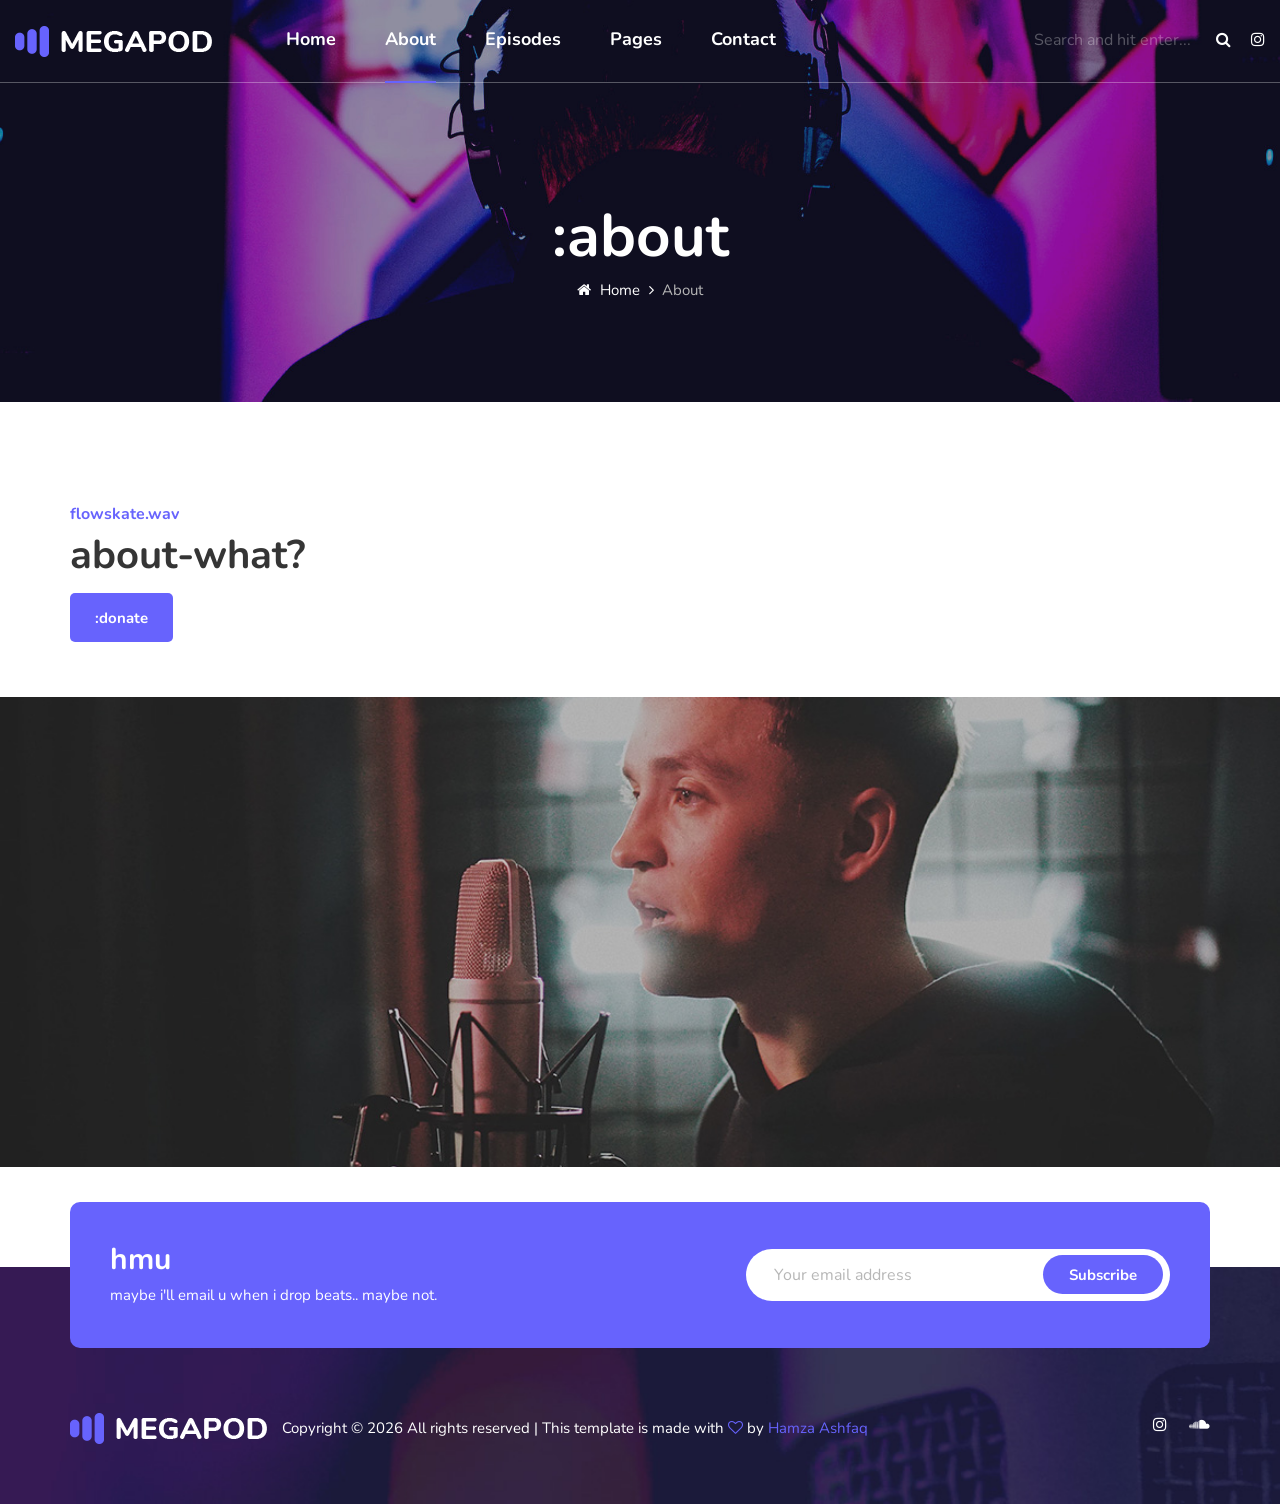
==== commit 8843ace6: "inti commit" ====
--- a/about.html
+++ b/about.html
@@ -43,11 +43,8 @@
         </div>
         <div id="mobile-menu-wrap"></div>
         <div class="offcanvas__social">
-            <a href="#"><i class="fa fa-facebook"></i></a>
-            <a href="#"><i class="fa fa-twitter"></i></a>
-            <a href="#"><i class="fa fa-pinterest"></i></a>
             <a href="#"><i class="fa fa-instagram"></i></a>
-            <a href="#"><i class="fa fa-dribbble"></i></a>
+            
         </div>
     </div>
     <!-- Offcanvas Menu End -->
@@ -86,11 +83,8 @@
                             </form>
                         </div>
                         <div class="header__right__social">
-                            <a href="#"><i class="fa fa-facebook"></i></a>
-                            <a href="#"><i class="fa fa-twitter"></i></a>
-                            <a href="#"><i class="fa fa-pinterest"></i></a>
                             <a href="#"><i class="fa fa-instagram"></i></a>
-                            <a href="#"><i class="fa fa-dribbble"></i></a>
+                            
                         </div>
                     </div>
                 </div>
@@ -106,7 +100,7 @@
             <div class="row">
                 <div class="col-lg-12">
                     <div class="breadcrumb__text">
-                        <h2>About</h2>
+                        <h2>:about</h2>
                         <div class="breadcrumb__links">
                             <a href="./index.html"><i class="fa fa-home"></i> Home</a>
                             <span>About</span>
@@ -124,28 +118,12 @@
             <div class="row">
                 <div class="col-lg-4">
                     <div class="about__text">
-                        <span>We Are Meeapod</span>
-                        <h2>About Us</h2>
-                        <p>Enjoy listening to our podcast? Consider making a donation!</p>
-                        <a href="#" class="primary-btn">Make A Donation</a>
+                        <span>flowskate.wav</span>
+                        <h2>about-what?</h2>
+                        <a href="#" class="primary-btn">:donate</a>
                     </div>
                 </div>
-                <div class="col-lg-4">
-                    <div class="about__item">
-                        <h6>This article is floated online with an aim to help you find the best dvd printing solution.
-                        </h6>
-                        <p>Your DVDs usually come coated with directly printable lacquer films with ability to absorb ink, and the process of directly printing the lacquer films on your DVDs is technically known as dvd printing. Your dvd printing solution
-                            lies in – inkjet dvd printing, thermal transfer dvd printing, screen dvd printing, and offset dvd printing – which you may choose according to need and requirement.</p>
-                    </div>
-                </div>
-                <div class="col-lg-4">
-                    <div class="about__item">
-                        <h6>This article is floated online with an aim to help you find the best dvd printing solution.
-                        </h6>
-                        <p>Your DVDs usually come coated with directly printable lacquer films with ability to absorb ink, and the process of directly printing the lacquer films on your DVDs is technically known as dvd printing. Your dvd printing solution
-                            lies in – inkjet dvd printing, thermal transfer dvd printing, screen dvd printing, and offset dvd printing – which you may choose according to need and requirement.</p>
-                    </div>
-                </div>
+            </div>
             </div>
             <div class="row">
                 <div class="col-lg-12">
@@ -154,62 +132,8 @@
                     </div>
                 </div>
             </div>
-        </div>
     </section>
     <!-- About Section End -->
-
-    <!-- Call To Action Section Begin -->
-    <section class="callto spad set-bg" data-setbg="img/call-about-bg.jpg">
-        <div class="container">
-            <div class="row">
-                <div class="col-lg-12">
-                    <div class="callto__text">
-                        <h2>Support The Show</h2>
-                        <p>Enjoy listening to our podcast? Consider making a donation!</p>
-                        <a href="#" class="primary-btn">Make a Donation</a>
-                    </div>
-                </div>
-            </div>
-        </div>
-    </section>
-    <!-- Call To Action Section End -->
-
-    <!-- Team Section Begin -->
-    <section class="team spad">
-        <div class="container">
-            <div class="row">
-                <div class="col-lg-12">
-                    <div class="section-title">
-                        <h2>Featured Guests</h2>
-                    </div>
-                </div>
-            </div>
-            <div class="row">
-                <div class="col-lg-4 col-md-6 col-sm-6">
-                    <div class="team__item">
-                        <img src="img/team/team-1.jpg" alt="">
-                        <h4>Alfred Day</h4>
-                        <span>PRODUCER</span>
-                    </div>
-                </div>
-                <div class="col-lg-4 col-md-6 col-sm-6">
-                    <div class="team__item">
-                        <img src="img/team/team-2.jpg" alt="">
-                        <h4>Jayden White</h4>
-                        <span>Drummer</span>
-                    </div>
-                </div>
-                <div class="col-lg-4 col-md-6 col-sm-6">
-                    <div class="team__item">
-                        <img src="img/team/team-3.jpg" alt="">
-                        <h4>Vincent Reid</h4>
-                        <span>Enterpreneur</span>
-                    </div>
-                </div>
-            </div>
-        </div>
-    </section>
-    <!-- Team Section End -->
 
     <!-- Footer Section Begin -->
     <footer class="footer set-bg" data-setbg="img/footer-bg.jpg">
@@ -218,8 +142,8 @@
                 <div class="row">
                     <div class="col-lg-5">
                         <div class="footer__subscriber__text">
-                            <h3>Sign up for our newsletter!</h3>
-                            <p>Subscribe to receive info on our latest news and episodes</p>
+                            <h3>hmu</h3>
+                            <p>maybe i'll email u when i drop beats.. maybe not.</p>
                         </div>
                     </div>
                     <div class="col-lg-5 offset-lg-2">
@@ -245,11 +169,8 @@
                 </div>
                 <div class="col-lg-3 col-md-3">
                     <div class="footer__social">
-                        <a href="#"><i class="fa fa-facebook"></i></a>
-                        <a href="#"><i class="fa fa-twitter"></i></a>
-                        <a href="#"><i class="fa fa-pinterest"></i></a>
                         <a href="#"><i class="fa fa-instagram"></i></a>
-                        <a href="#"><i class="fa fa-youtube-play"></i></a>
+                        <a href="#"><i class="fa fa-soundcloud"></i></a>
                     </div>
                 </div>
             </div>
@@ -271,4 +192,4 @@
     <script src="js/jplayerInit.js"></script>
 </body>
 
-</html>+</html>
